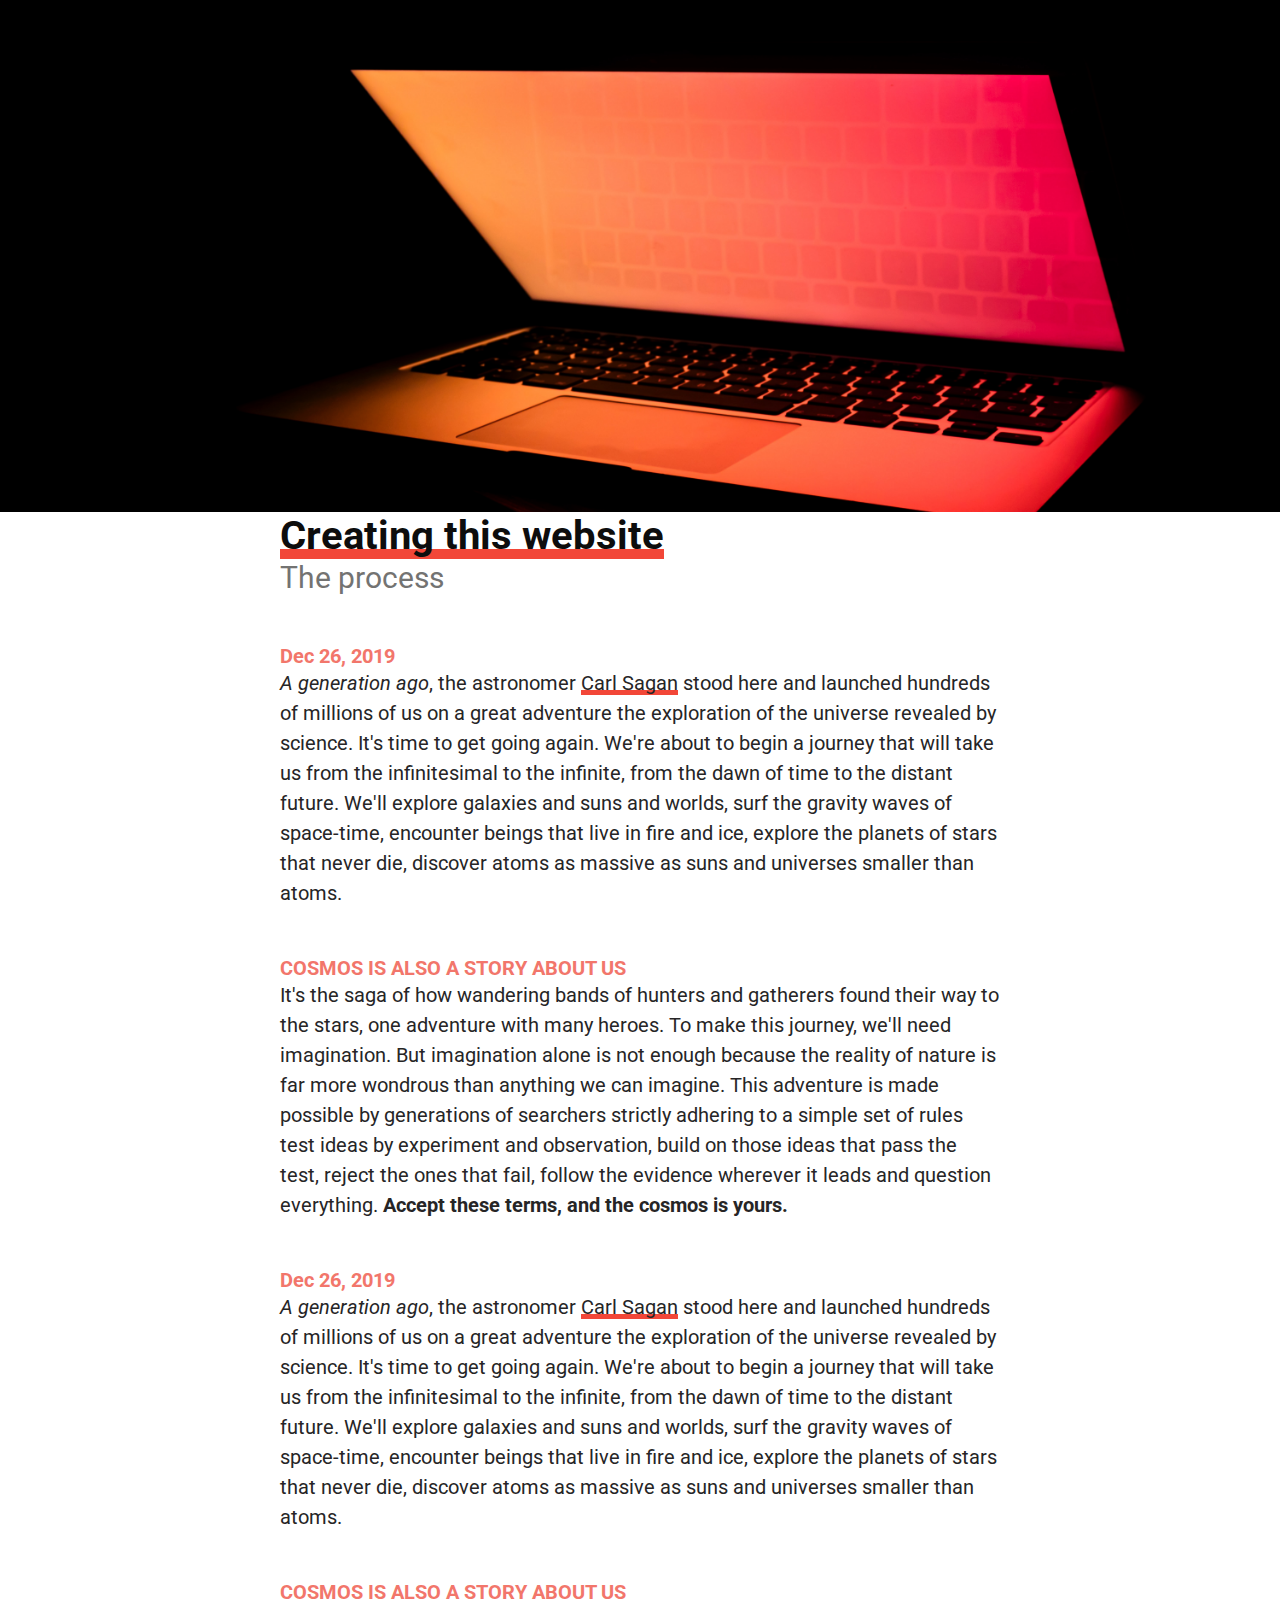
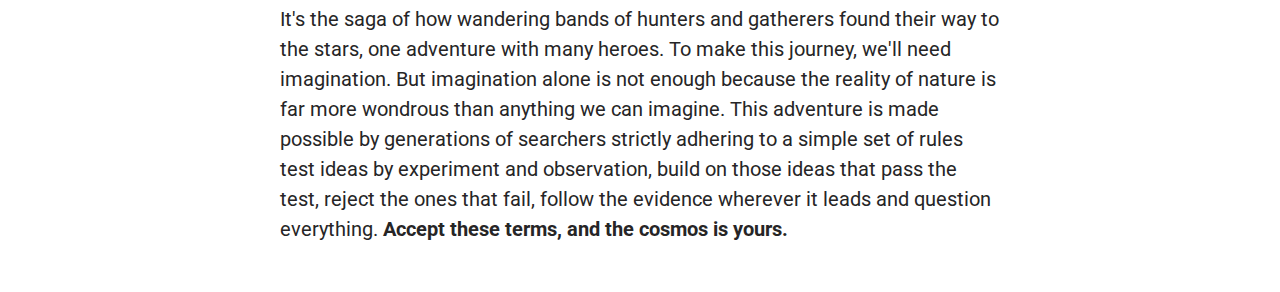
==== posts/FirstPost.html @ 9bf82fbf "Fading banner image added with accompanying JS / basic blog formatting" ====
<!DOCTYPE html>
<html>
	<head>
		<meta charset="UTF-8">
		<title>Post 1</title>
		<meta name="viewport" content="width=device-width, initial-scale=1">
		<link rel="stylesheet" href="https://fonts.googleapis.com/css?family=Roboto:400,400i,500,500i,700,700i,900,900i">
        <link rel="stylesheet" href="../styles/reset.css">
        <!-- <link rel="stylesheet" href="../styles/debug.css"> -->
		<link rel="stylesheet" href="../styles/article.css">
		<link rel="stylesheet" href="../styles/article-figure.css">
		<link rel="stylesheet" href="../styles/article-text.css">
		<link rel="stylesheet" href="../styles/article-share.css">
		<link rel="stylesheet" href="../styles/styles.css">
    <script src="https://ajax.googleapis.com/ajax/libs/jquery/3.4.1/jquery.min.js"></script>
    <script src="../scripts/script.js"></script>
	</head>
    <body>
		<article>
			<figure class="size-4">
				<img class="topbanner" src="../images/laptop_red_glow.jpg">
			</figure>
			<!-- <figcaption><p>The <em>Computer Screen</em>.</p></figcaption> -->

			<h1><a href="#top">Creating this website</a></h1>
			<h2>The process</h2>

			<time datetime="26-12-2019">Dec 26, 2019</time>
			<p>
				<em>A generation ago</em>, the astronomer <a href="https://en.wikipedia.org/wiki/carl_sagan">Carl Sagan</a> stood here and launched hundreds of millions of us on a great adventure the exploration of the universe revealed by science.
				It's time to get going again.
				We're about to begin a journey that will take us from the infinitesimal to the infinite, from the dawn of time to the distant future.
				We'll explore galaxies and suns and worlds, surf the gravity waves of space-time, encounter beings that live in fire and ice, explore the planets of stars that never die, discover atoms as massive as suns and universes smaller than atoms.
			</p>

			<h3>COSMOS IS ALSO A STORY ABOUT US</h3>
			<p>
				It's the saga of how wandering bands of hunters and gatherers found their way to the stars, one adventure with many heroes.
				To make this journey, we'll need imagination.
				But imagination alone is not enough because the reality of nature is far more wondrous than anything we can imagine.
				This adventure is made possible by generations of searchers strictly adhering to a simple set of rules test ideas by experiment and observation, build on those ideas that pass the test, reject the ones that fail, follow the evidence wherever it leads and question everything.
				<strong>Accept these terms, and the cosmos is yours.</strong>
			</p>

			<time datetime="26-12-2019">Dec 26, 2019</time>
			<p>
				<em>A generation ago</em>, the astronomer <a href="https://en.wikipedia.org/wiki/carl_sagan">Carl Sagan</a> stood here and launched hundreds of millions of us on a great adventure the exploration of the universe revealed by science.
				It's time to get going again.
				We're about to begin a journey that will take us from the infinitesimal to the infinite, from the dawn of time to the distant future.
				We'll explore galaxies and suns and worlds, surf the gravity waves of space-time, encounter beings that live in fire and ice, explore the planets of stars that never die, discover atoms as massive as suns and universes smaller than atoms.
			</p>

			<h3>COSMOS IS ALSO A STORY ABOUT US</h3>
			<p>
				It's the saga of how wandering bands of hunters and gatherers found their way to the stars, one adventure with many heroes.
				To make this journey, we'll need imagination.
				But imagination alone is not enough because the reality of nature is far more wondrous than anything we can imagine.
				This adventure is made possible by generations of searchers strictly adhering to a simple set of rules test ideas by experiment and observation, build on those ideas that pass the test, reject the ones that fail, follow the evidence wherever it leads and question everything.
				<strong>Accept these terms, and the cosmos is yours.</strong>
			</p>
		</article>
    </body>
</html>
---- styles/debug.css ----
body * {
	color:                    hsla(210, 100%, 100%, 0.88) !important;
	background:               hsla(210, 100%,  50%, 0.33) !important;
	outline:    0.25rem solid hsla(210, 100%, 100%, 0.50) !important;
}

.debug-center {
	display:         flex;
	justify-content: center;
	align-items:     center;
}
---- styles/article.css ----
article {
	padding-bottom: 0.5in 0;

	display: grid;
	grid-template-columns: 1fr 0.5in [start] 1.25in 5in 1.25in [end] 0.5in 1fr;
}

article * { grid-column: start / end; }

@media (max-width: 8.5in) {
	article { grid-template-columns: 1fr 5% [start] 15% 60% 15% [end] 5% 1fr; }
}
---- styles/article-figure.css ----
.size-1 { grid-column: 4 / 5; }
.size-2 { grid-column: 3 / 6; }
.size-3 { grid-column: 2 / 7; }
.size-4 { grid-column: 1 / 8; }

.size-1 img, .size-2 img, .size-3 img, .size-4 img { width: 100%; }

.topbanner {
  height: 40vw;
  object-fit: cover;
  background:red;}

figcaption {
    margin-top: 0.5rem;
    display: flex;
	justify-content: center;
}
---- styles/article-text.css ----
h2, p { margin-bottom: 2.4rem; }

h1           { font: 700 2.0rem/1.2 "Roboto"; color: #0D0D0D; }
h2           { font: 400 1.5rem/1.2 "Roboto"; color: #737372; }
time         { font: 700 1.0rem/1.2 "Roboto"; color: #F2766B; }
h3           { font: 700 1.0rem/1.2 "Roboto"; color: #F2766B; }
p            { font: 400 1.0rem/1.5 "Roboto"; color: #262526; }
figcaption p { font: 400 1.0rem/1.5 "Roboto"; color: #737372; }

a { box-shadow: inset 0 -0.25em #F24738; }

@media (max-width: 8.5in) { :root { font-size: 18px; } }
@media (max-width: 5.0in) { :root { font-size: 16px; } }
---- styles/styles.css ----

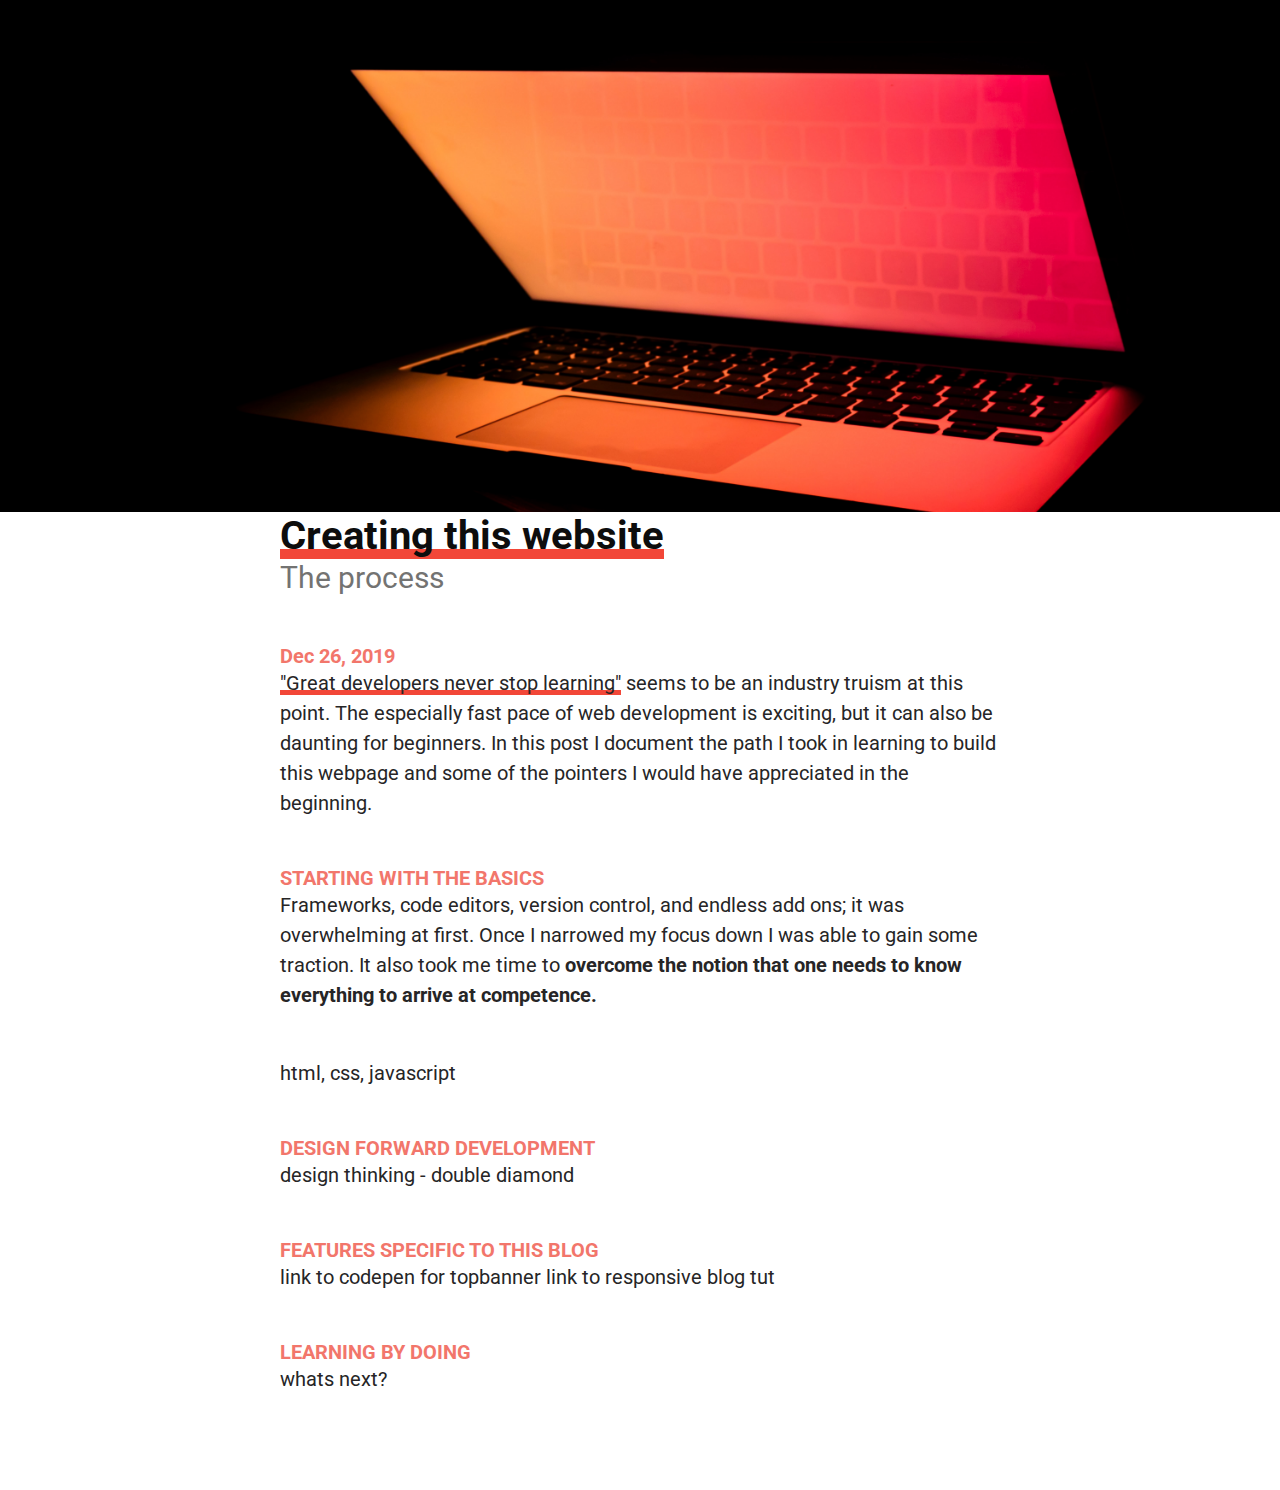
==== commit 2804c2b1: "Added hover effect for <a> tags" ====
--- a/posts/FirstPost.html
+++ b/posts/FirstPost.html
@@ -20,44 +20,41 @@
 			<figure class="size-4">
 				<img class="topbanner" src="../images/laptop_red_glow.jpg">
 			</figure>
-			<!-- <figcaption><p>The <em>Computer Screen</em>.</p></figcaption> -->
 
 			<h1><a href="#top">Creating this website</a></h1>
 			<h2>The process</h2>
 
 			<time datetime="26-12-2019">Dec 26, 2019</time>
 			<p>
-				<em>A generation ago</em>, the astronomer <a href="https://en.wikipedia.org/wiki/carl_sagan">Carl Sagan</a> stood here and launched hundreds of millions of us on a great adventure the exploration of the universe revealed by science.
-				It's time to get going again.
-				We're about to begin a journey that will take us from the infinitesimal to the infinite, from the dawn of time to the distant future.
-				We'll explore galaxies and suns and worlds, surf the gravity waves of space-time, encounter beings that live in fire and ice, explore the planets of stars that never die, discover atoms as massive as suns and universes smaller than atoms.
+				<a href=https://towardsdatascience.com/great-developers-never-stop-learning-77b9ce867eac target="_blank">"Great developers never stop learning"</a>
+				seems to be an industry truism at this point. The especially fast pace of web development is exciting, but it can also be daunting
+				for beginners. In this post I document the path I took in learning to build this webpage and some of the pointers I would have
+				appreciated in the beginning.
 			</p>
 
-			<h3>COSMOS IS ALSO A STORY ABOUT US</h3>
+			<h3>STARTING WITH THE BASICS</h3>
+				<p>Frameworks, code editors, version control, and endless add ons; it was overwhelming at first. Once I
+					narrowed my focus down I was able to gain some traction. It also took me time to <strong>overcome the notion
+					that one needs to know everything to arrive at competence.</strong>
+				</p>
+
+				<p>
+					html, css, javascript
+				</p>
+
+			<h3>DESIGN FORWARD DEVELOPMENT</h3>
 			<p>
-				It's the saga of how wandering bands of hunters and gatherers found their way to the stars, one adventure with many heroes.
-				To make this journey, we'll need imagination.
-				But imagination alone is not enough because the reality of nature is far more wondrous than anything we can imagine.
-				This adventure is made possible by generations of searchers strictly adhering to a simple set of rules test ideas by experiment and observation, build on those ideas that pass the test, reject the ones that fail, follow the evidence wherever it leads and question everything.
-				<strong>Accept these terms, and the cosmos is yours.</strong>
+				design thinking - double diamond
 			</p>
-
-			<time datetime="26-12-2019">Dec 26, 2019</time>
+			<h3>FEATURES SPECIFIC TO THIS BLOG</h3>
 			<p>
-				<em>A generation ago</em>, the astronomer <a href="https://en.wikipedia.org/wiki/carl_sagan">Carl Sagan</a> stood here and launched hundreds of millions of us on a great adventure the exploration of the universe revealed by science.
-				It's time to get going again.
-				We're about to begin a journey that will take us from the infinitesimal to the infinite, from the dawn of time to the distant future.
-				We'll explore galaxies and suns and worlds, surf the gravity waves of space-time, encounter beings that live in fire and ice, explore the planets of stars that never die, discover atoms as massive as suns and universes smaller than atoms.
+				link to codepen for topbanner
+				link to responsive blog tut
 			</p>
-
-			<h3>COSMOS IS ALSO A STORY ABOUT US</h3>
+			<h3>LEARNING BY DOING</h3>
 			<p>
-				It's the saga of how wandering bands of hunters and gatherers found their way to the stars, one adventure with many heroes.
-				To make this journey, we'll need imagination.
-				But imagination alone is not enough because the reality of nature is far more wondrous than anything we can imagine.
-				This adventure is made possible by generations of searchers strictly adhering to a simple set of rules test ideas by experiment and observation, build on those ideas that pass the test, reject the ones that fail, follow the evidence wherever it leads and question everything.
-				<strong>Accept these terms, and the cosmos is yours.</strong>
-			</p>
+				whats next?
+			<p>
 		</article>
     </body>
 </html>
--- a/styles/article-text.css
+++ b/styles/article-text.css
@@ -8,6 +8,10 @@
 figcaption p { font: 400 1.0rem/1.5 "Roboto"; color: #737372; }
 
 a { box-shadow: inset 0 -0.25em #F24738; }
+a:hover {
+  transition: .5s;
+  background: #F24738;
+ }
 
 @media (max-width: 8.5in) { :root { font-size: 18px; } }
 @media (max-width: 5.0in) { :root { font-size: 16px; } }
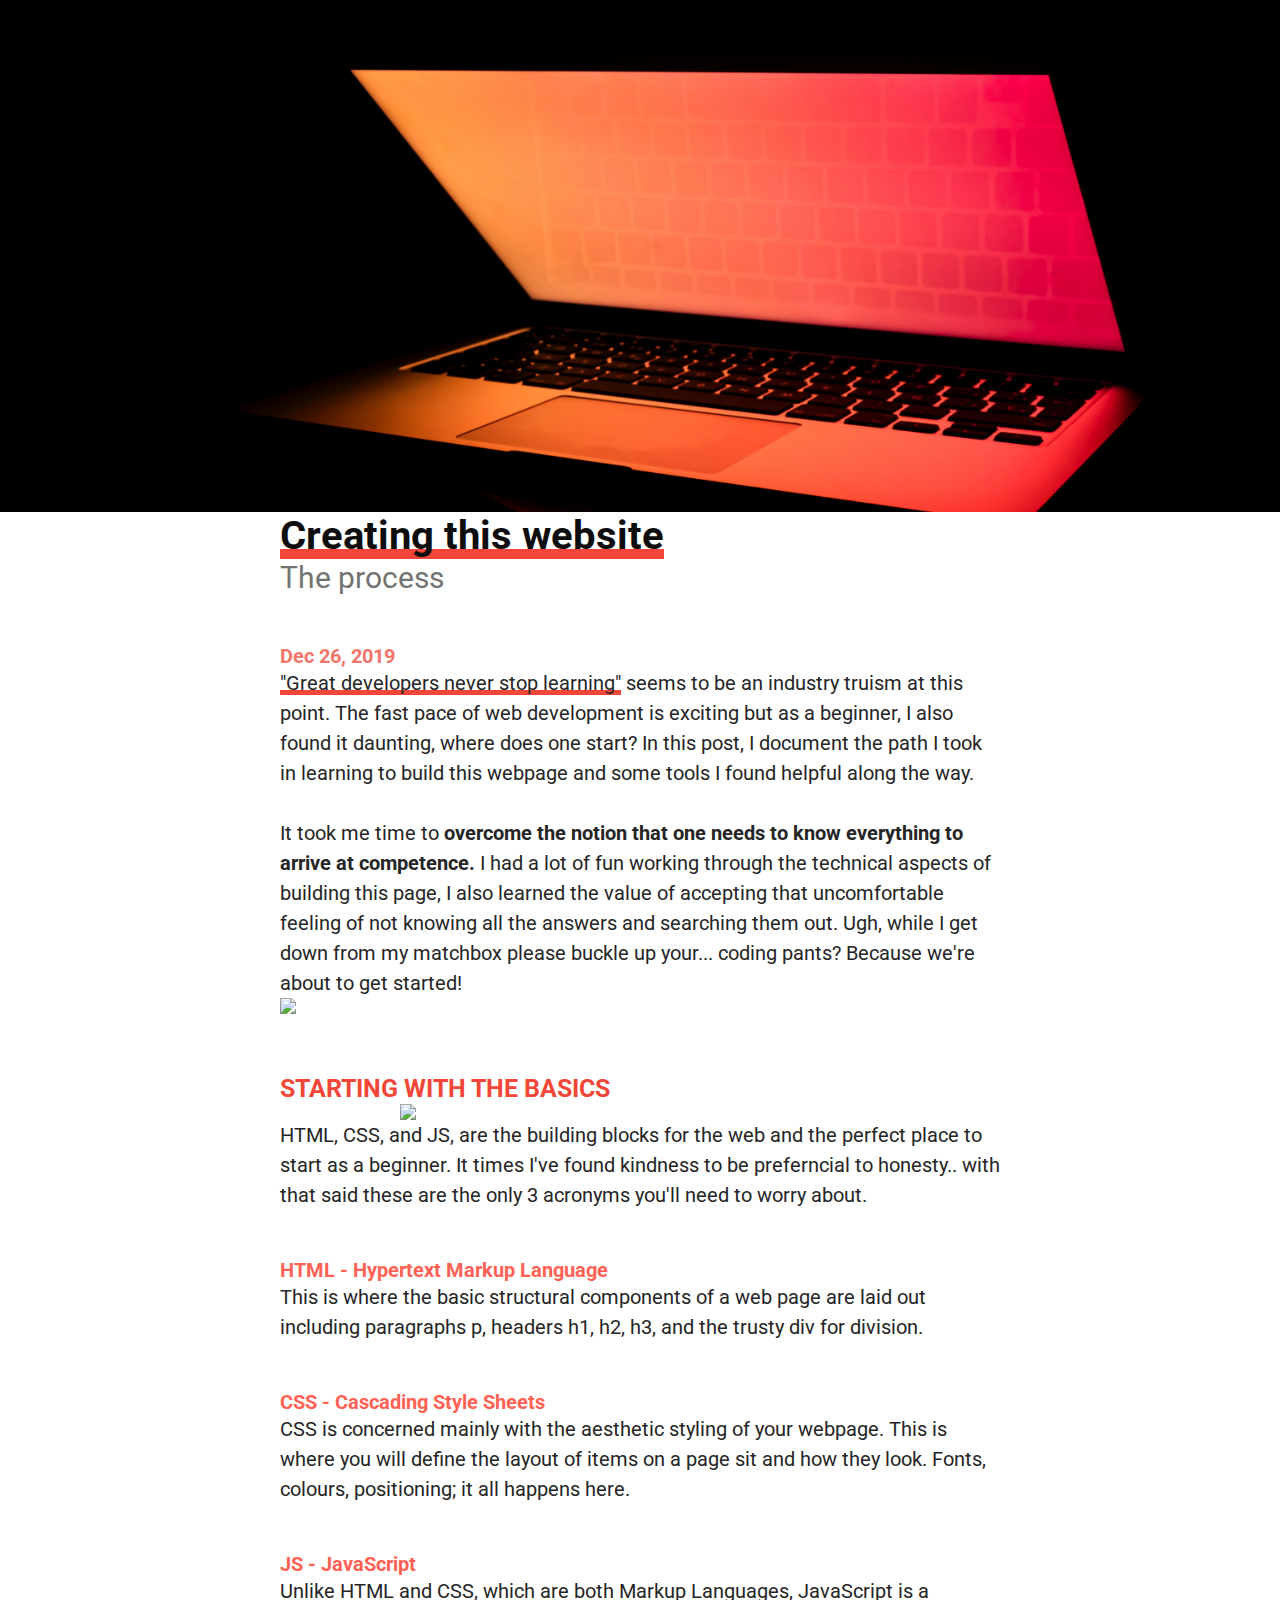
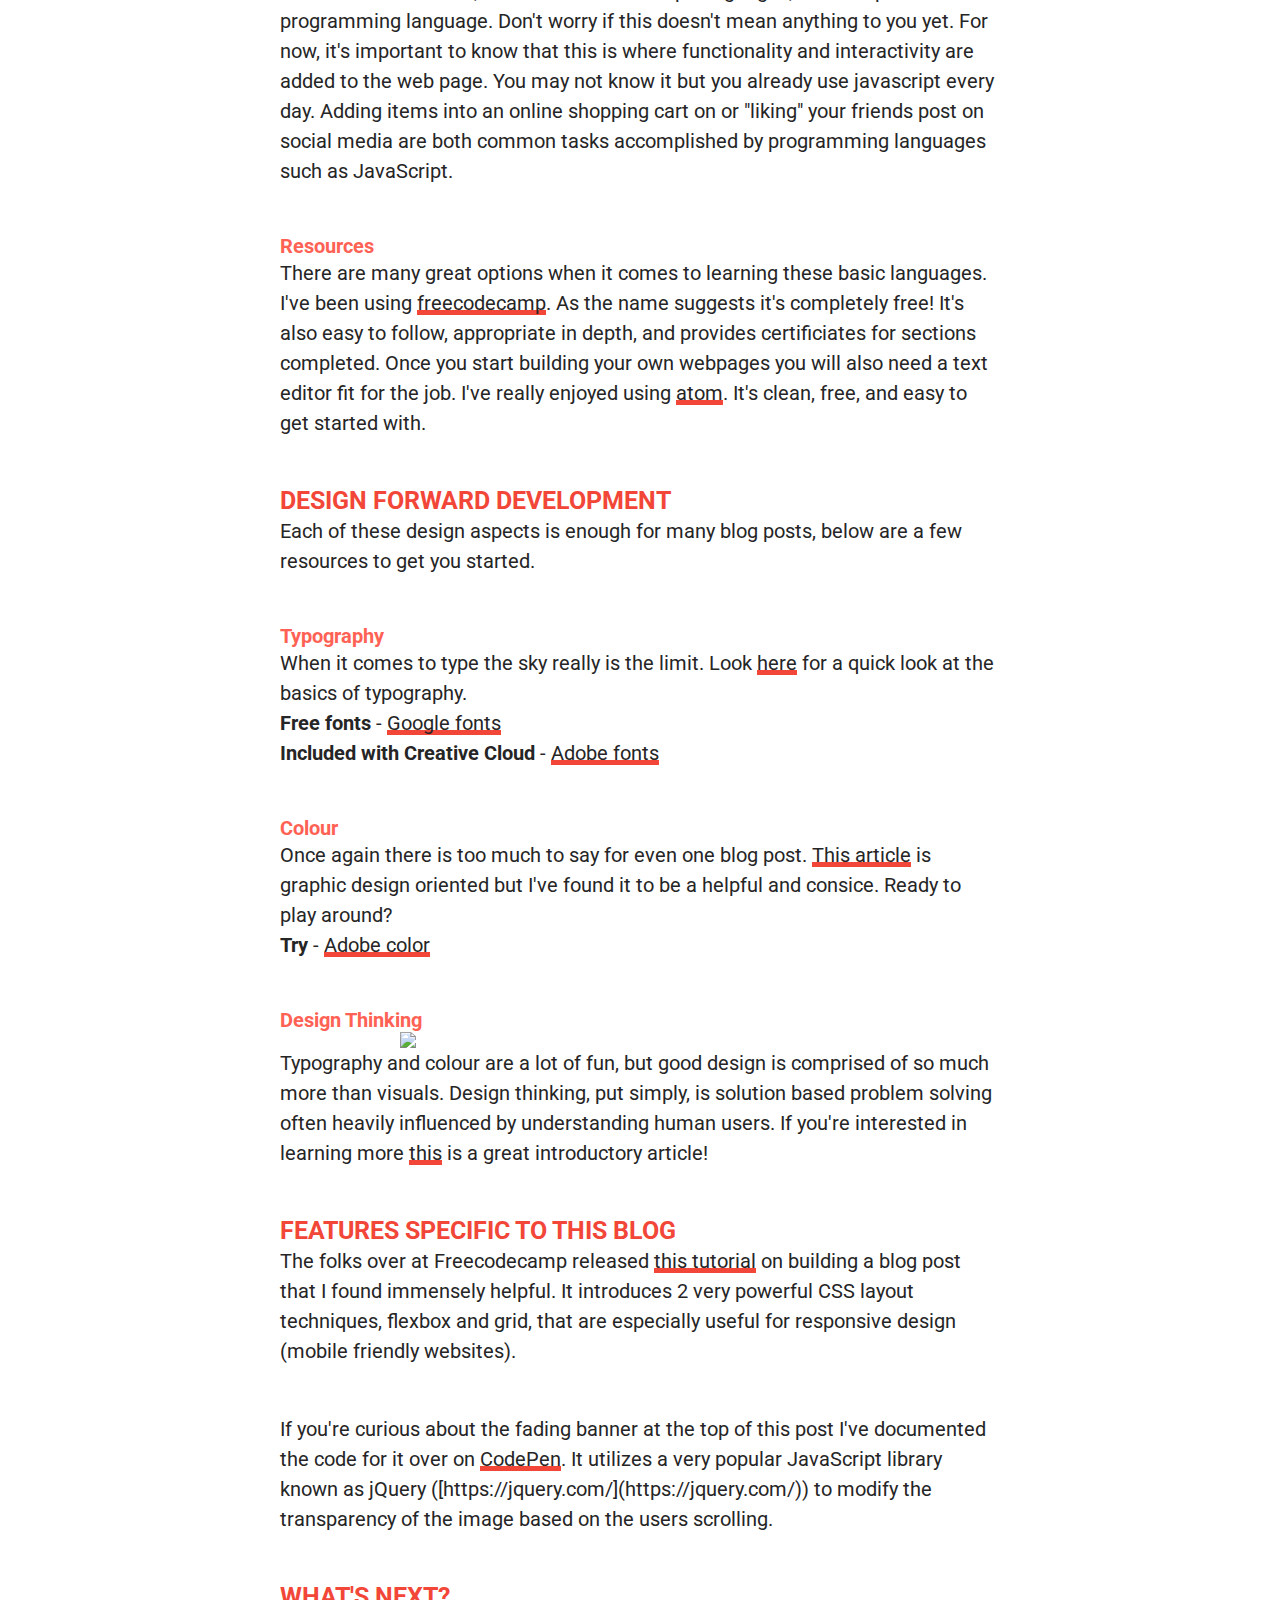
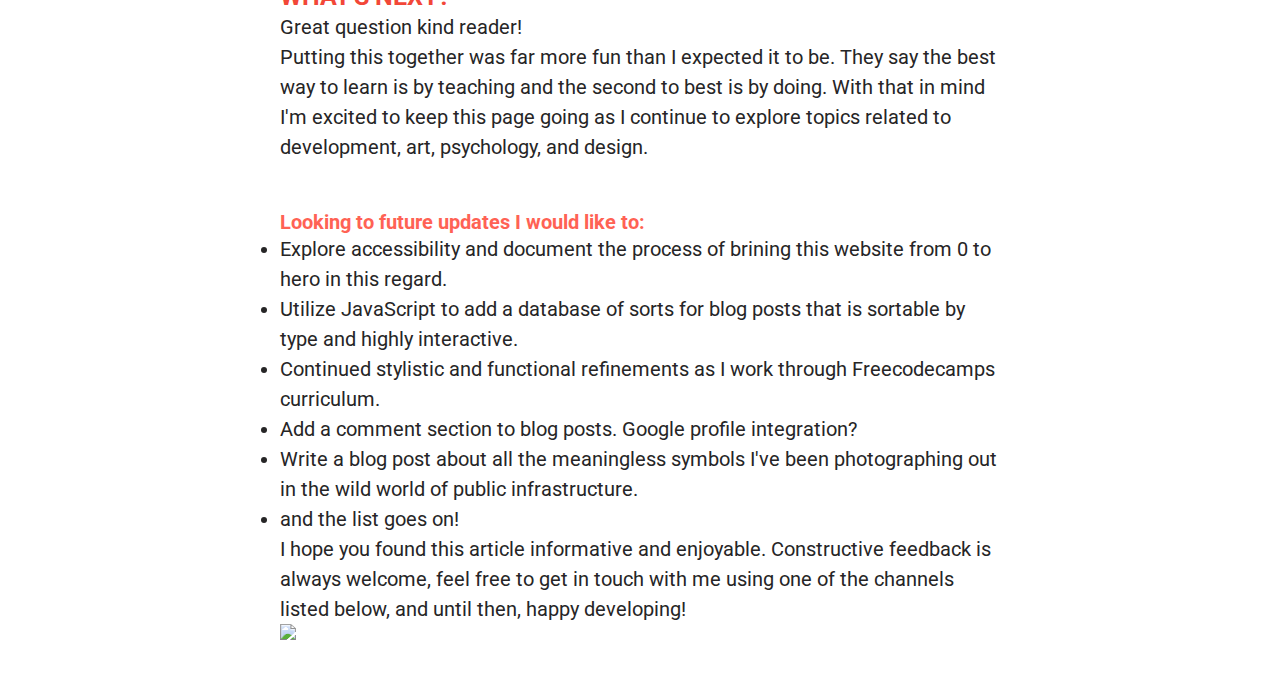
==== commit a730b578: "Addded blog post 1 content" ====
--- a/posts/FirstPost.html
+++ b/posts/FirstPost.html
@@ -25,36 +25,119 @@
 			<h2>The process</h2>
 
 			<time datetime="26-12-2019">Dec 26, 2019</time>
-			<p>
+			<p class="nospace">
 				<a href=https://towardsdatascience.com/great-developers-never-stop-learning-77b9ce867eac target="_blank">"Great developers never stop learning"</a>
-				seems to be an industry truism at this point. The especially fast pace of web development is exciting, but it can also be daunting
-				for beginners. In this post I document the path I took in learning to build this webpage and some of the pointers I would have
-				appreciated in the beginning.
+				seems to be an industry truism at this point. The fast pace of web development is exciting but as a beginner, I also found it daunting, where does one start?
+				In this post, I document the path I took in learning to build this webpage and some tools I found helpful along the way. <br>
+				<br>
+				It took me time to <strong>overcome the notion that one needs to know everything to arrive at competence.</strong>
+				I had a lot of fun working through the technical aspects of building this page, I also learned the value of accepting that uncomfortable
+				feeling of not knowing all the answers and searching them out.
+
+				Ugh, while I get down from my matchbox please buckle up your... coding pants? Because we're about to get started!
 			</p>
 
+			<figure class="size-2 paddingbottom">
+				<img src=https://media0.giphy.com/media/CrtVkc9JqdAYg/source.gif>
+			</figure>
+
 			<h3>STARTING WITH THE BASICS</h3>
-				<p>Frameworks, code editors, version control, and endless add ons; it was overwhelming at first. Once I
-					narrowed my focus down I was able to gain some traction. It also took me time to <strong>overcome the notion
-					that one needs to know everything to arrive at competence.</strong>
+				<figure class="size-1">
+					<img src=https://skywell.software/wp-content/uploads/2019/01/javascript-vs-html-vs-css-1024x683.jpg>
+				</figure>
+
+				<p>HTML, CSS, and JS, are the building blocks for the web and the perfect place to start as a beginner. It times I've found
+				kindness to be preferncial to honesty.. with that said these are the only 3 acronyms you'll need to worry about.  </p>
+
+				<h4>HTML - Hypertext Markup Language</h4>
+
+				<p>This is where the basic structural components of a web page are laid out including paragraphs p, headers h1, h2, h3, and the trusty div for division. </p>
+
+				<h4>CSS - Cascading Style Sheets</h4>
+
+				<p>CSS is concerned mainly with the aesthetic styling of your webpage. This is where you will define the layout of items on a page sit and how they look.
+					 Fonts, colours, positioning; it all happens here.</p>
+
+				<h4>JS - JavaScript </h4>
+
+				<p>Unlike HTML and CSS, which are both Markup Languages, JavaScript is a programming language.
+					Don't worry if this doesn't mean anything to you yet. For now, it's important to know that this is where functionality and interactivity are added to the web page.
+					You may not know it but you already use javascript every day. Adding items into an online shopping cart on or "liking" your friends post on
+					social media are both common tasks accomplished by programming languages such as JavaScript.</p>
+
+				<h4> Resources </h4>
+
+				<p>There are many great options when it comes to learning these basic languages. I've been using <a href=http://freecodecamp.org target="_blank">freecodecamp</a>.
+					As the name suggests it's completely free! It's also easy to follow, appropriate in depth, and provides certificiates for sections completed.
+					Once you start building your own webpages you will also need a text editor fit for the job. I've really enjoyed using <a href=https://atom.io/ target="_blank">atom</a>.
+					It's clean, free, and easy to get started with.</p>
+
+			<h3>DESIGN FORWARD DEVELOPMENT</h3>
+				<p>
+					Each of these design aspects is enough for many blog posts, below are a few resources to get you started.
 				</p>
 
+				<h4> Typography </h4>
 				<p>
-					html, css, javascript
+					When it comes to type the sky really is the limit. Look <a href=https://medium.com/gravitdesigner/typography-elements-everyone-needs-to-understand-5fdea82f470d
+					target="_blank">here</a> for a quick look at the basics of typography. <br>
+					<strong>Free fonts</strong> - <a href=https://fonts.google.com/ target="_blank">Google fonts</a> <br>
+					<strong>Included with Creative Cloud</strong> - <a href=https://fonts.adobe.com/ target="_blank">Adobe fonts</a>
 				</p>
 
-			<h3>DESIGN FORWARD DEVELOPMENT</h3>
-			<p>
-				design thinking - double diamond
-			</p>
+				<h4> Colour </h4>
+				<p>
+					Once again there is too much to say for even one blog post.
+					<a href=https://medium.com/gravitdesigner/an-easy-approach-to-color-theory-and-graphic-design-8b9287c95e42 target="_blank">
+					This article</a>
+					is graphic design oriented but I've found it to be a helpful and consice.
+					Ready to play around? <br>
+					<strong>Try</strong> - <a href=https://color.adobe.com/create target="_blank">Adobe color</a>
+				</p>
+
+				<h4> Design Thinking </h4>
+
+				<figure class="size-1">
+					<img src=https://www.hallaminternet.com/wp-content/uploads/2019/01/double-diamond.png>
+				</figure>
+
+					<p>Typography and colour are a lot of fun, but good design is comprised of so much more than visuals. Design thinking,
+					put simply, is solution based problem solving often heavily influenced by understanding human users.
+					If you're interested in learning more <a href=https://www.interaction-design.org/literature/article/what-is-design-thinking-and-why-is-it-so-popular target="_blank"> this</a>
+					is a great introductory article! </p>
+
 			<h3>FEATURES SPECIFIC TO THIS BLOG</h3>
 			<p>
-				link to codepen for topbanner
-				link to responsive blog tut
+				The folks over at Freecodecamp released <a href=https://www.freecodecamp.org/news/how-to-design-and-develop-a-beautiful-blog-from-scratch-a0cd1af46845/ target="_blank"> this tutorial</a>
+				on building a blog post that I found immensely helpful. It introduces 2 very powerful CSS layout techniques, flexbox and grid, that are especially useful for responsive design (mobile friendly websites).
 			</p>
-			<h3>LEARNING BY DOING</h3>
 			<p>
-				whats next?
+				If you're curious about the fading banner at the top of this post I've documented the code for it over on <a href=https://codepen.io/Joshuared/pen/VwYrNor target="_blank"> CodePen</a>.
+				It utilizes a very popular JavaScript library known as jQuery ([https://jquery.com/](https://jquery.com/)) to modify the transparency of the image based on the users scrolling.
+			</p>
+			<h3>WHAT'S NEXT?</h3>
 			<p>
+				Great question kind reader! <br>
+				Putting this together was far more fun than I expected it to be.
+				They say the best way to learn is by teaching and the second to best is by doing.
+				With that in mind I'm excited to keep this page going as I continue to explore topics related to development, art, psychology, and design.
+			</p>
+			<h4> Looking to future updates I would like to: </h4>
+			<ul>
+				<li>Explore accessibility and document the process of brining this website from 0 to hero in this regard.</li>
+				<li>Utilize JavaScript to add a database of sorts for blog posts that is sortable by type and highly interactive.</li>
+				<li>Continued stylistic and functional refinements as I work through Freecodecamps curriculum.</li>
+				<li>Add a comment section to blog posts. Google profile integration?</li>
+				<li>Write a blog post about all the meaningless symbols I've been photographing out in the wild world of public infrastructure.</li>
+				<li>and the list goes on!</li>
+			</ul>
+			<p class="nospace">
+				I hope you found this article informative and enjoyable. Constructive feedback is always welcome, feel free to get in touch
+				with me using one of the channels listed below, and until then, happy developing!
+			</p>
+			<figure class="size-2 paddingbottom">
+				<img src=https://media2.giphy.com/media/WHLkrmepTUxa0/giphy.gif>
+			</figure>
 		</article>
     </body>
 </html>
--- a/styles/article-figure.css
+++ b/styles/article-figure.css
@@ -15,3 +15,12 @@
     display: flex;
 	justify-content: center;
 }
+
+.nospace {
+  margin: 0;
+  padding: 0;
+}
+
+.paddingbottom {
+  padding-bottom: 3rem;
+}
--- a/styles/article-text.css
+++ b/styles/article-text.css
@@ -3,9 +3,11 @@
 h1           { font: 700 2.0rem/1.2 "Roboto"; color: #0D0D0D; }
 h2           { font: 400 1.5rem/1.2 "Roboto"; color: #737372; }
 time         { font: 700 1.0rem/1.2 "Roboto"; color: #F2766B; }
-h3           { font: 700 1.0rem/1.2 "Roboto"; color: #F2766B; }
+h3           { font: 700 1.25rem/1.2 "Roboto"; color: #F24738;}
+h4           { font: 700 1.0rem/1.2 "Roboto"; color: #FF6254; }
 p            { font: 400 1.0rem/1.5 "Roboto"; color: #262526; }
 figcaption p { font: 400 1.0rem/1.5 "Roboto"; color: #737372; }
+ul           { font: 400 1.0rem/1.5 "Roboto"; color: #262526; }
 
 a { box-shadow: inset 0 -0.25em #F24738; }
 a:hover {
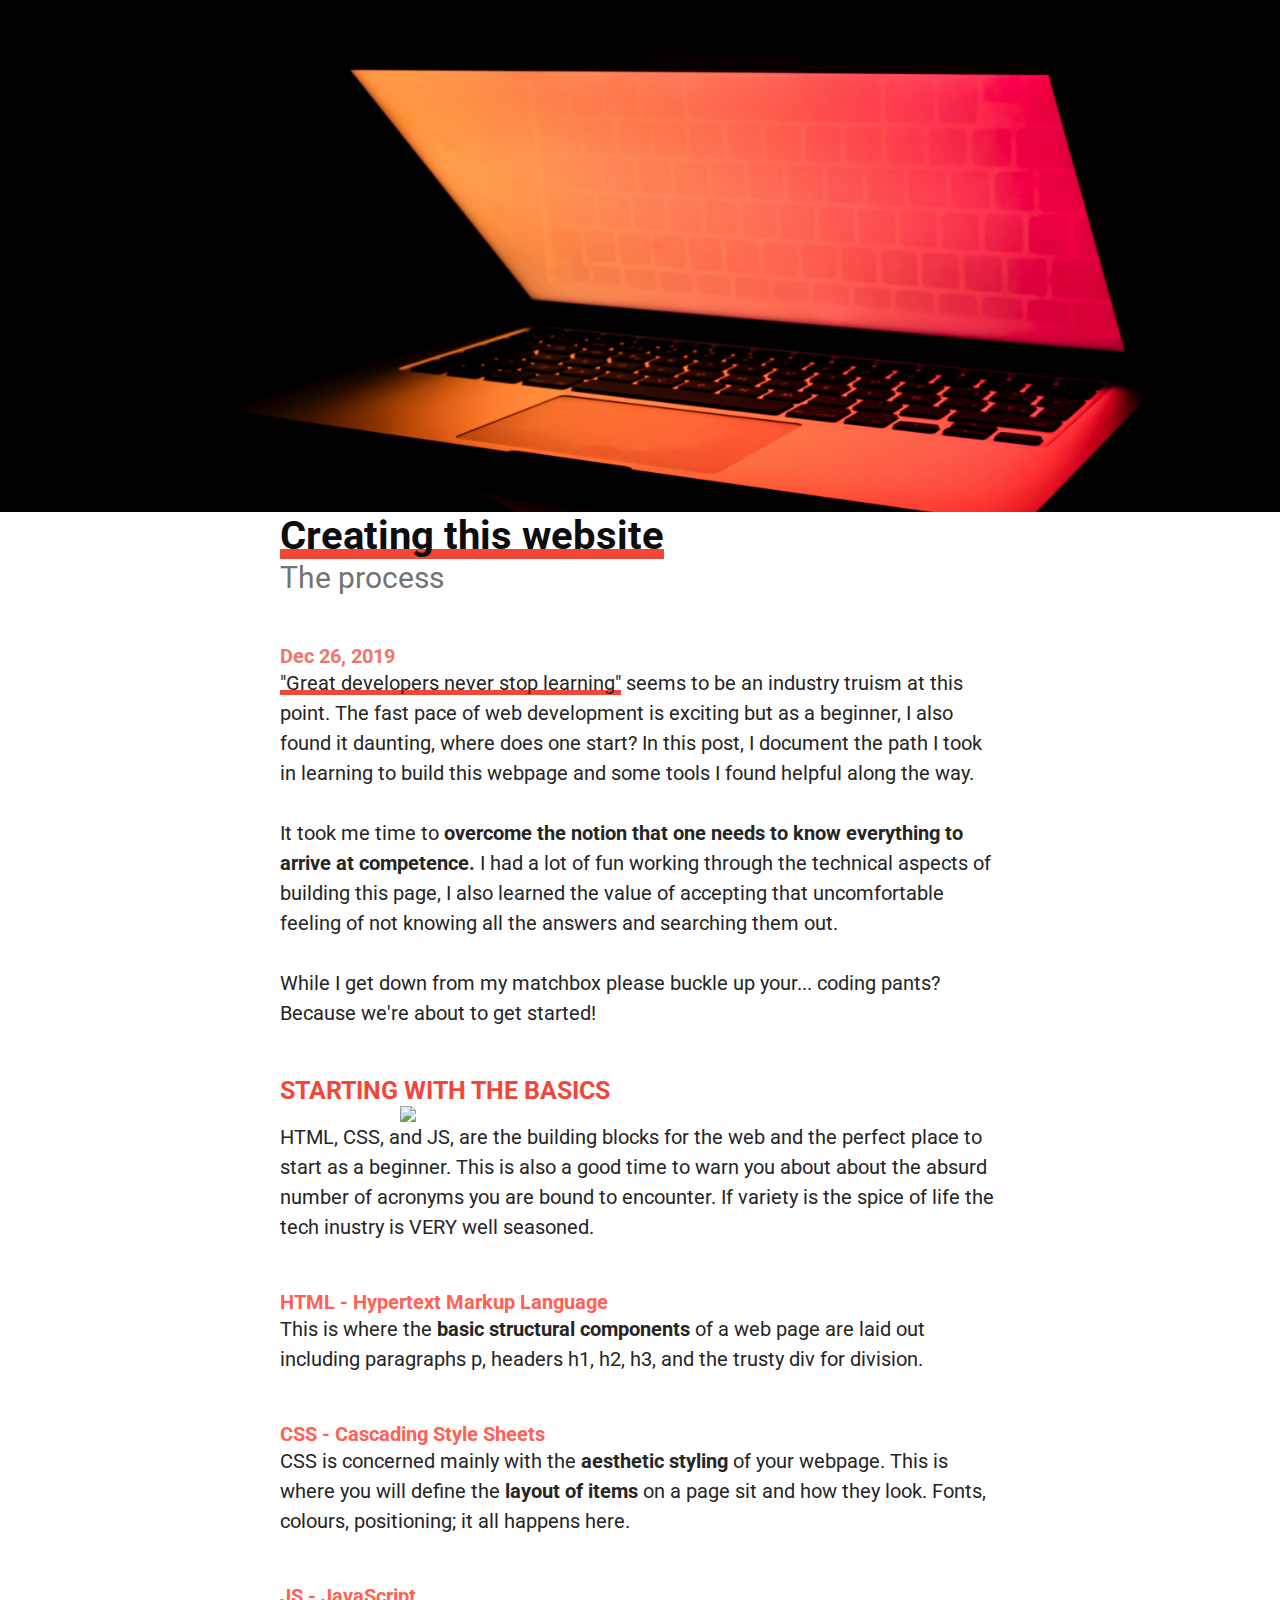
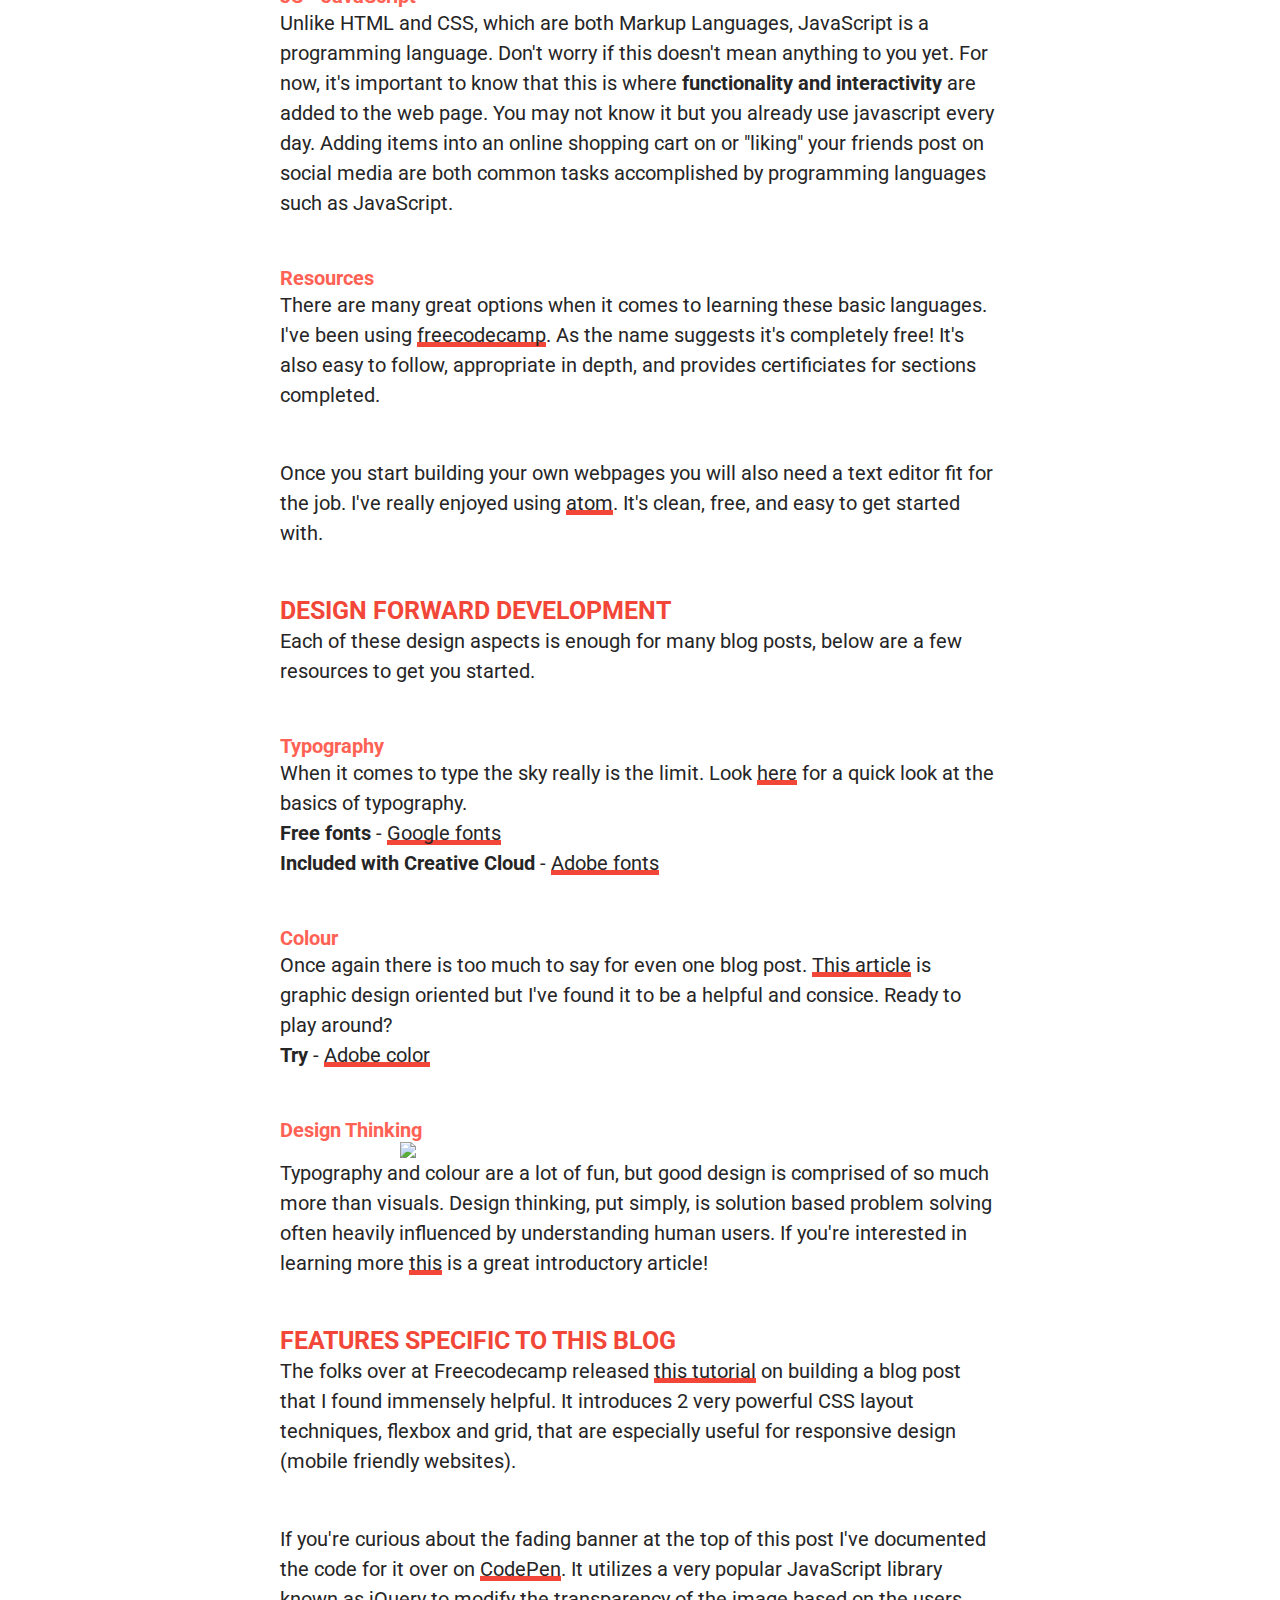
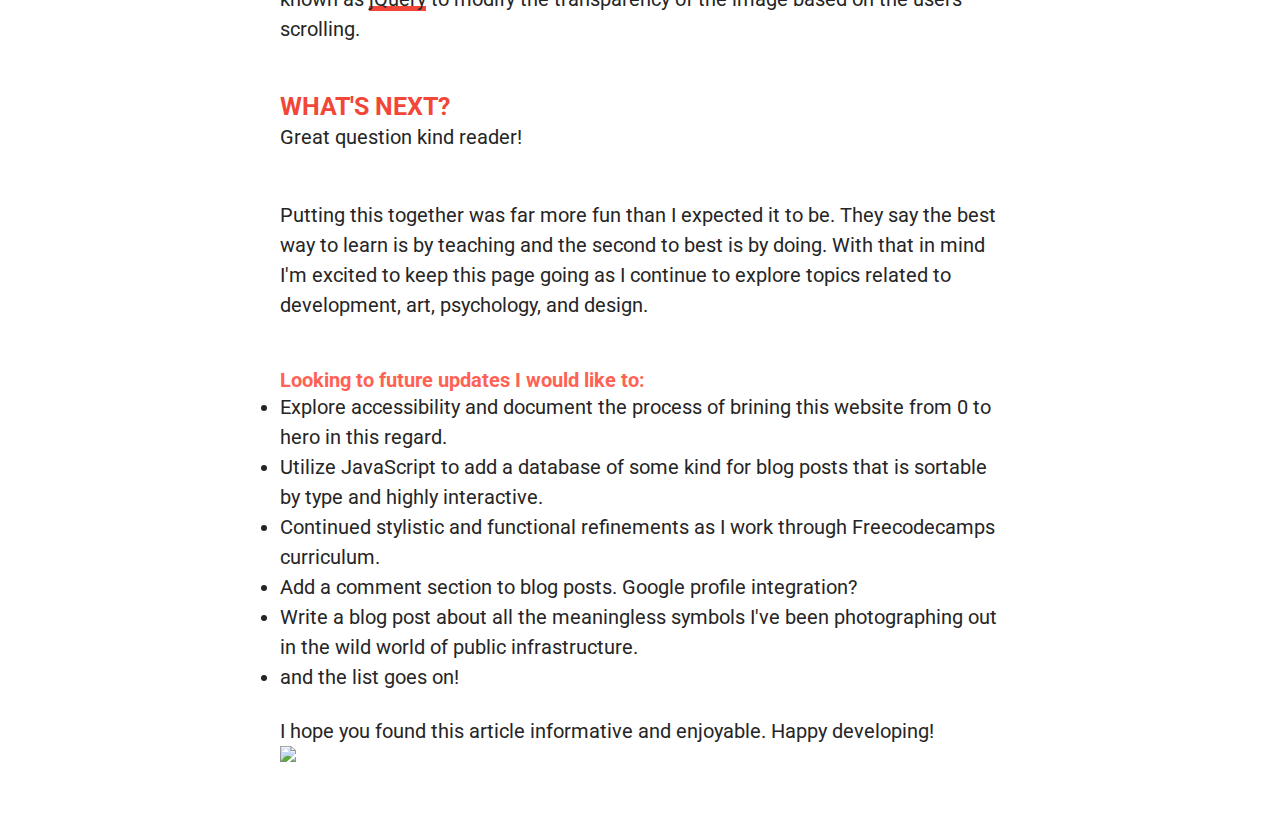
==== commit 28cea5d4: "Home page version 1" ====
--- a/posts/FirstPost.html
+++ b/posts/FirstPost.html
@@ -8,9 +8,8 @@
         <link rel="stylesheet" href="../styles/reset.css">
         <!-- <link rel="stylesheet" href="../styles/debug.css"> -->
 		<link rel="stylesheet" href="../styles/article.css">
-		<link rel="stylesheet" href="../styles/article-figure.css">
-		<link rel="stylesheet" href="../styles/article-text.css">
-		<link rel="stylesheet" href="../styles/article-share.css">
+		<link rel="stylesheet" href="../styles/figure.css">
+		<link rel="stylesheet" href="../styles/text.css">
 		<link rel="stylesheet" href="../styles/styles.css">
     <script src="https://ajax.googleapis.com/ajax/libs/jquery/3.4.1/jquery.min.js"></script>
     <script src="../scripts/script.js"></script>
@@ -25,50 +24,52 @@
 			<h2>The process</h2>
 
 			<time datetime="26-12-2019">Dec 26, 2019</time>
-			<p class="nospace">
+			<p>
 				<a href=https://towardsdatascience.com/great-developers-never-stop-learning-77b9ce867eac target="_blank">"Great developers never stop learning"</a>
 				seems to be an industry truism at this point. The fast pace of web development is exciting but as a beginner, I also found it daunting, where does one start?
 				In this post, I document the path I took in learning to build this webpage and some tools I found helpful along the way. <br>
 				<br>
 				It took me time to <strong>overcome the notion that one needs to know everything to arrive at competence.</strong>
 				I had a lot of fun working through the technical aspects of building this page, I also learned the value of accepting that uncomfortable
-				feeling of not knowing all the answers and searching them out.
-
-				Ugh, while I get down from my matchbox please buckle up your... coding pants? Because we're about to get started!
+				feeling of not knowing all the answers and searching them out. <br>
+				<br>
+				While I get down from my matchbox please buckle up your... coding pants? Because we're about to get started!
 			</p>
 
-			<figure class="size-2 paddingbottom">
+			<!-- <figure class="size-2 paddingbottom">
 				<img src=https://media0.giphy.com/media/CrtVkc9JqdAYg/source.gif>
-			</figure>
+			</figure> -->
 
 			<h3>STARTING WITH THE BASICS</h3>
 				<figure class="size-1">
 					<img src=https://skywell.software/wp-content/uploads/2019/01/javascript-vs-html-vs-css-1024x683.jpg>
 				</figure>
 
-				<p>HTML, CSS, and JS, are the building blocks for the web and the perfect place to start as a beginner. It times I've found
-				kindness to be preferncial to honesty.. with that said these are the only 3 acronyms you'll need to worry about.  </p>
+				<p>HTML, CSS, and JS, are the building blocks for the web and the perfect place to start as a beginner. This is also a good
+					time to warn you about about the absurd number of acronyms you are bound to encounter. If variety is the spice of life the
+				 	tech inustry is VERY well seasoned.</p>
 
 				<h4>HTML - Hypertext Markup Language</h4>
 
-				<p>This is where the basic structural components of a web page are laid out including paragraphs p, headers h1, h2, h3, and the trusty div for division. </p>
+				<p>This is where the <strong>basic structural components</strong> of a web page are laid out including paragraphs p, headers h1, h2, h3, and the trusty div for division. </p>
 
 				<h4>CSS - Cascading Style Sheets</h4>
 
-				<p>CSS is concerned mainly with the aesthetic styling of your webpage. This is where you will define the layout of items on a page sit and how they look.
+				<p>CSS is concerned mainly with the <strong>aesthetic styling</strong> of your webpage. This is where you will define the <strong>layout of items</strong> on a page sit and how they look.
 					 Fonts, colours, positioning; it all happens here.</p>
 
 				<h4>JS - JavaScript </h4>
 
 				<p>Unlike HTML and CSS, which are both Markup Languages, JavaScript is a programming language.
-					Don't worry if this doesn't mean anything to you yet. For now, it's important to know that this is where functionality and interactivity are added to the web page.
+					Don't worry if this doesn't mean anything to you yet. For now, it's important to know that this is where <strong>functionality and interactivity</strong> are added to the web page.
 					You may not know it but you already use javascript every day. Adding items into an online shopping cart on or "liking" your friends post on
 					social media are both common tasks accomplished by programming languages such as JavaScript.</p>
 
 				<h4> Resources </h4>
 
 				<p>There are many great options when it comes to learning these basic languages. I've been using <a href=http://freecodecamp.org target="_blank">freecodecamp</a>.
-					As the name suggests it's completely free! It's also easy to follow, appropriate in depth, and provides certificiates for sections completed.
+					As the name suggests it's completely free! It's also easy to follow, appropriate in depth, and provides certificiates for sections completed. </p>
+					<p>
 					Once you start building your own webpages you will also need a text editor fit for the job. I've really enjoyed using <a href=https://atom.io/ target="_blank">atom</a>.
 					It's clean, free, and easy to get started with.</p>
 
@@ -113,11 +114,13 @@
 			</p>
 			<p>
 				If you're curious about the fading banner at the top of this post I've documented the code for it over on <a href=https://codepen.io/Joshuared/pen/VwYrNor target="_blank"> CodePen</a>.
-				It utilizes a very popular JavaScript library known as jQuery ([https://jquery.com/](https://jquery.com/)) to modify the transparency of the image based on the users scrolling.
+				It utilizes a very popular JavaScript library known as <a href=https://jquery.com/ target="_blank">jQuery</a> to modify the transparency of the image based on the users scrolling.
 			</p>
 			<h3>WHAT'S NEXT?</h3>
 			<p>
-				Great question kind reader! <br>
+				Great question kind reader!
+			</p>
+			<p>
 				Putting this together was far more fun than I expected it to be.
 				They say the best way to learn is by teaching and the second to best is by doing.
 				With that in mind I'm excited to keep this page going as I continue to explore topics related to development, art, psychology, and design.
@@ -125,15 +128,16 @@
 			<h4> Looking to future updates I would like to: </h4>
 			<ul>
 				<li>Explore accessibility and document the process of brining this website from 0 to hero in this regard.</li>
-				<li>Utilize JavaScript to add a database of sorts for blog posts that is sortable by type and highly interactive.</li>
+				<li>Utilize JavaScript to add a database of some kind for blog posts that is sortable by type and highly interactive.</li>
 				<li>Continued stylistic and functional refinements as I work through Freecodecamps curriculum.</li>
 				<li>Add a comment section to blog posts. Google profile integration?</li>
 				<li>Write a blog post about all the meaningless symbols I've been photographing out in the wild world of public infrastructure.</li>
 				<li>and the list goes on!</li>
 			</ul>
+			<div>
+			<br></div>
 			<p class="nospace">
-				I hope you found this article informative and enjoyable. Constructive feedback is always welcome, feel free to get in touch
-				with me using one of the channels listed below, and until then, happy developing!
+				I hope you found this article informative and enjoyable. Happy developing!
 			</p>
 			<figure class="size-2 paddingbottom">
 				<img src=https://media2.giphy.com/media/WHLkrmepTUxa0/giphy.gif>
--- a/styles/figure.css
+++ b/styles/figure.css
@@ -0,0 +1,26 @@
+.size-1 { grid-column: 4 / 5; }
+.size-2 { grid-column: 3 / 6; }
+.size-3 { grid-column: 2 / 7; }
+.size-4 { grid-column: 1 / 8; }
+
+.size-1 img, .size-2 img, .size-3 img, .size-4 img { width: 100%; }
+
+.topbanner {
+  height: 40vw;
+  object-fit: cover;
+  background:red;}
+
+figcaption {
+    margin-top: 0.5rem;
+    display: flex;
+	justify-content: center;
+}
+
+.nospace {
+  margin: 0;
+  padding: : 0;
+}
+
+.paddingbottom {
+  padding-bottom: 3rem;
+}
--- a/styles/text.css
+++ b/styles/text.css
@@ -0,0 +1,19 @@
+h2, p { margin-bottom: 2.4rem; }
+
+h1           { font: 700 2.0rem/1.2 "Roboto"; color: #0D0D0D; }
+h2           { font: 400 1.5rem/1.2 "Roboto"; color: #737372; }
+time         { font: 700 1.0rem/1.2 "Roboto"; color: #F2766B; }
+h3           { font: 700 1.25rem/1.2 "Roboto"; color: #F24738;}
+h4           { font: 700 1.0rem/1.2 "Roboto"; color: #FF6254; }
+p            { font: 400 1.0rem/1.5 "Roboto"; color: #262526; }
+figcaption p { font: 400 1.0rem/1.5 "Roboto"; color: #737372; }
+ul           { font: 400 1.0rem/1.5 "Roboto"; color: #262526; }
+
+a { box-shadow: inset 0 -0.25em #F24738; }
+a:hover {
+  transition: .5s;
+  background: #F24738;
+ }
+
+@media (max-width: 8.5in) { :root { font-size: 18px; } }
+@media (max-width: 5.0in) { :root { font-size: 16px; } }
--- a/styles/styles.css
+++ b/styles/styles.css
@@ -1 +1,92 @@
+.body {
+  margin:0;
+  padding:0;
+  width: 100%;
+  height: 100%;
+  font-family: sans-serif;
+  background: #262626;
+}
 
+.landing {
+  background-color: #FAF4DE;
+  position:relative;
+  height: 50vw;
+  width: 100vw;
+}
+
+.brand-items {
+  display: flex;
+  justify-content: center;
+  align-items: center;
+  position: absolute;
+}
+.name {
+  font-family: interstate, sans-serif;
+  font-weight: 300;
+  font-style: normal;
+  font-size: 8vw;
+  line-height: 6vw;
+  padding-top: 10vw;
+  position: absolute;
+  top: 5vw;
+  left: 35vw;
+}
+
+.skills {
+  font-family: interstate, sans-serif;
+  width:500px;
+  font-weight: 250;
+  font-style: normal;
+  font-size: 1.7vw;
+  position: absolute;
+  top:27.5vw;
+  left:35.5vw;
+}
+
+.portfolio{
+  margin: 200px auto 100px;
+  display: grid;
+  grid-template-columns: repeat(auto-fit, minmax(350px, 1fr));
+  grid-gap: 20px;
+}
+
+.portfolio .card {
+  position: relative;
+  width: auto;
+  margin: 0 auto;
+  background: #FAF4DE;
+  padding: 20px;
+  box-sizing: border-box;
+  text-align: center;
+  box-shadow: 0 10px 40px rgba(0,0,0,.2);
+  overflow:hidden;
+}
+
+.portfolio .card .layer{
+  position: absolute;
+  top: calc(100% - 2px);
+  left: 0;
+  width: 100%;
+  height: 100%;
+  background: linear-gradient(#F24738, #FAF4DE);
+  z-index: 1;
+  transition: 0.5s;
+}
+
+.portfolio .card:hover .layer{
+  top: 0;
+}
+
+.portfolio .card .projectDetails{
+  position: relative;
+  z-index: 2;
+}
+
+.image {
+  width: 100px;
+  height: 100px;
+  margin: 0 auto;
+  border-radius: 50%;
+  overflow: hidden;
+  border: 4px solid #fff;
+}
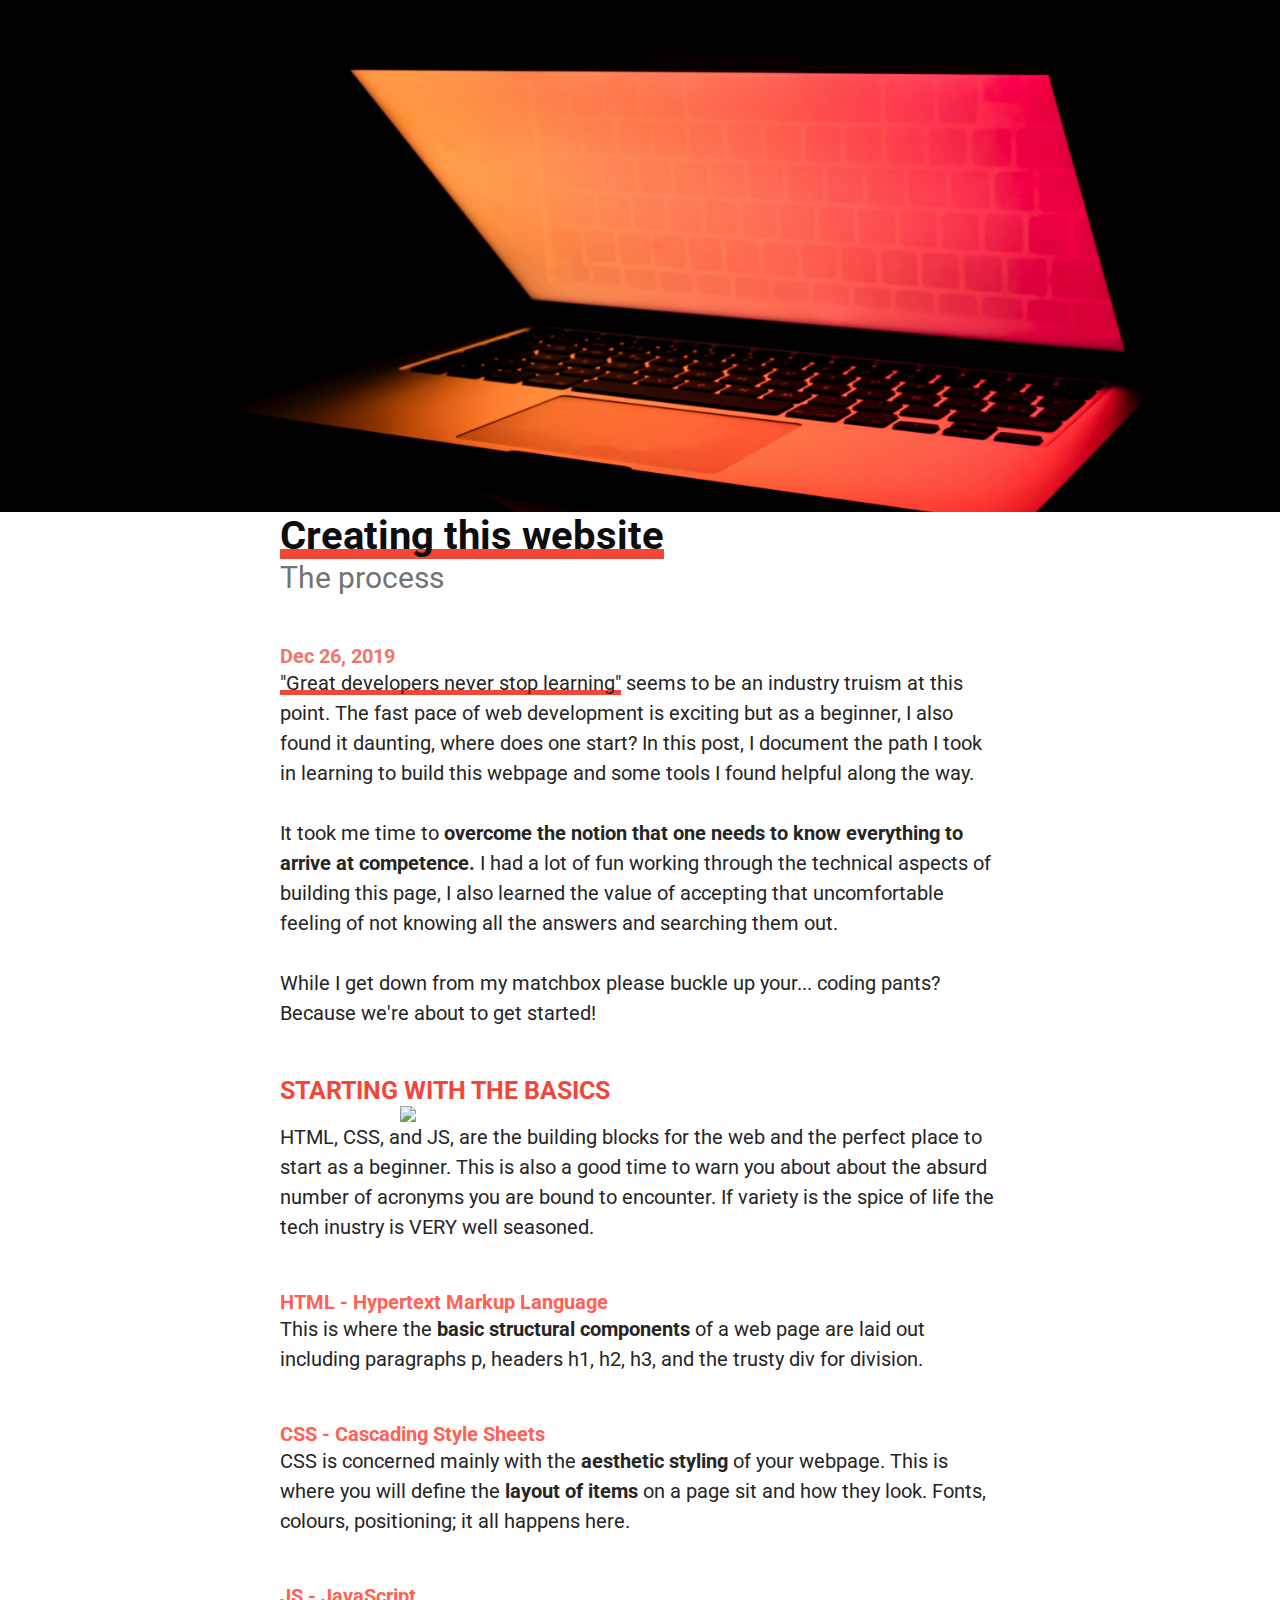
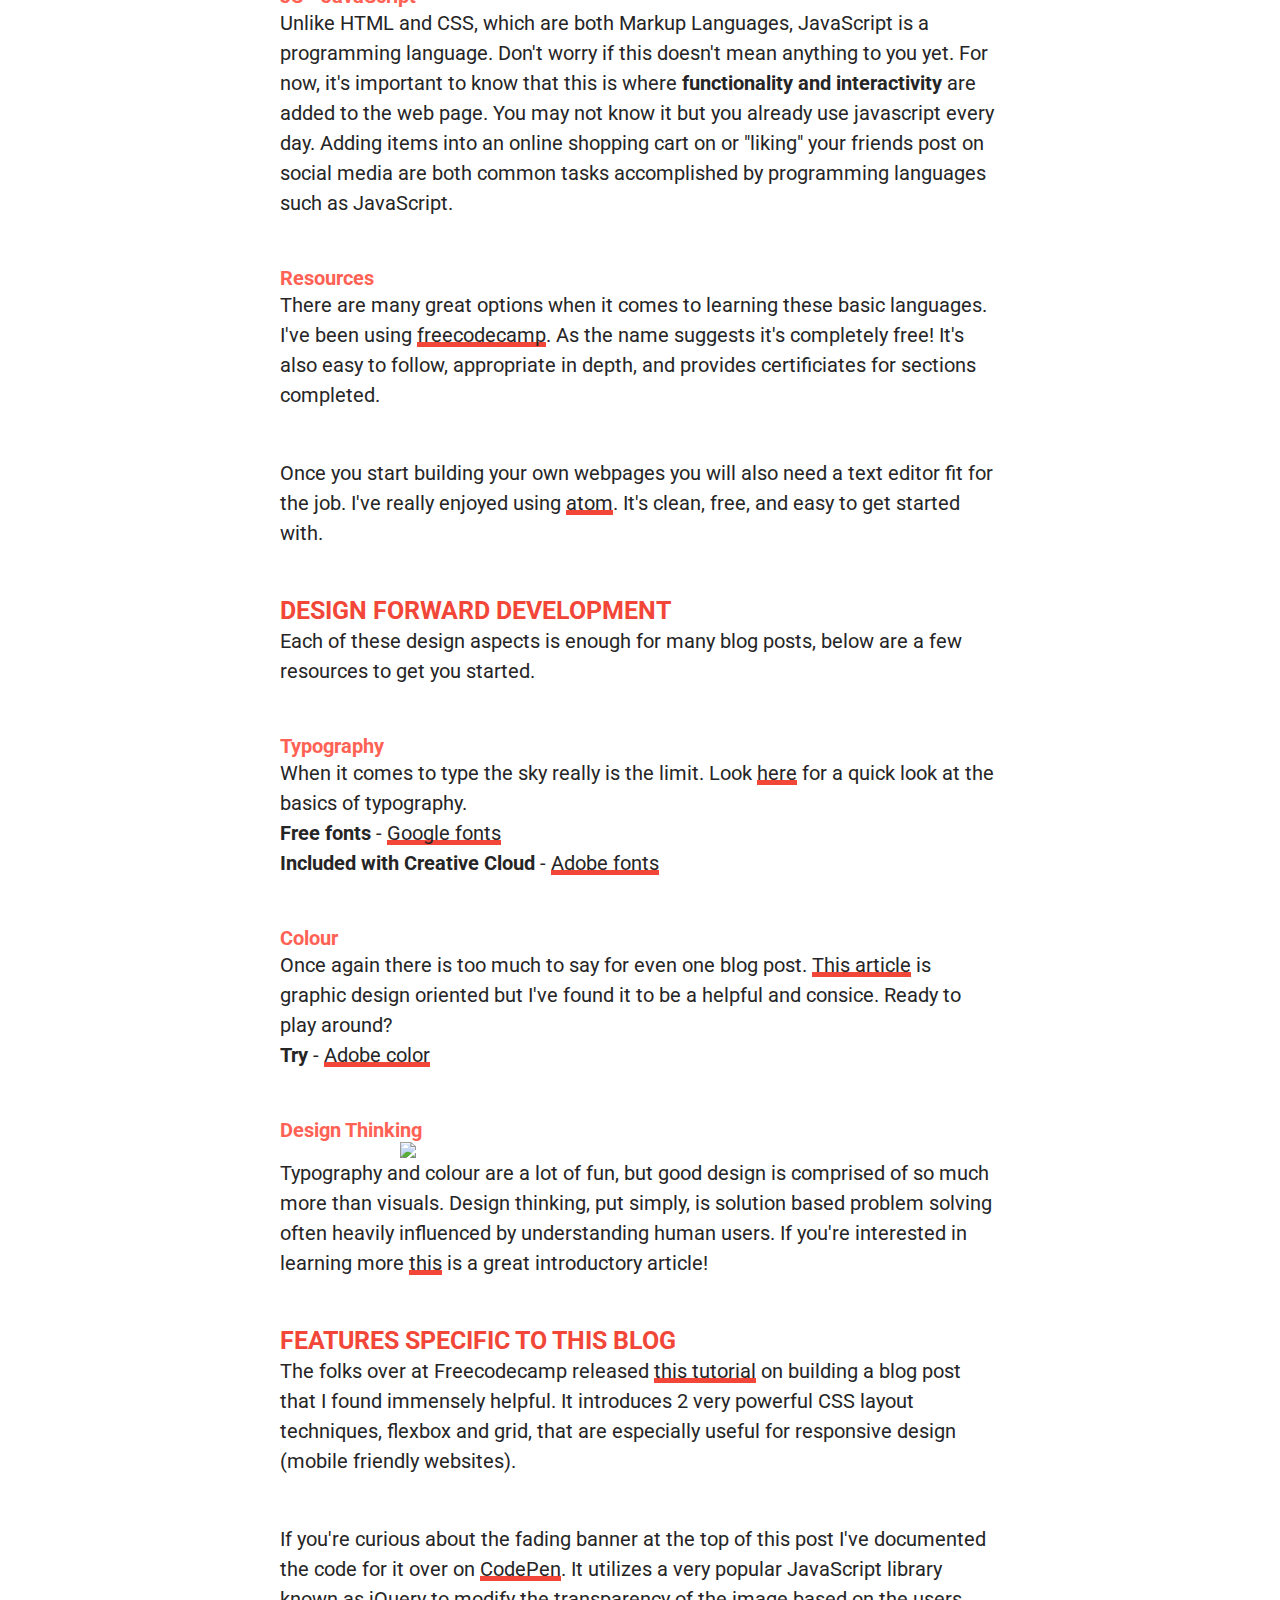
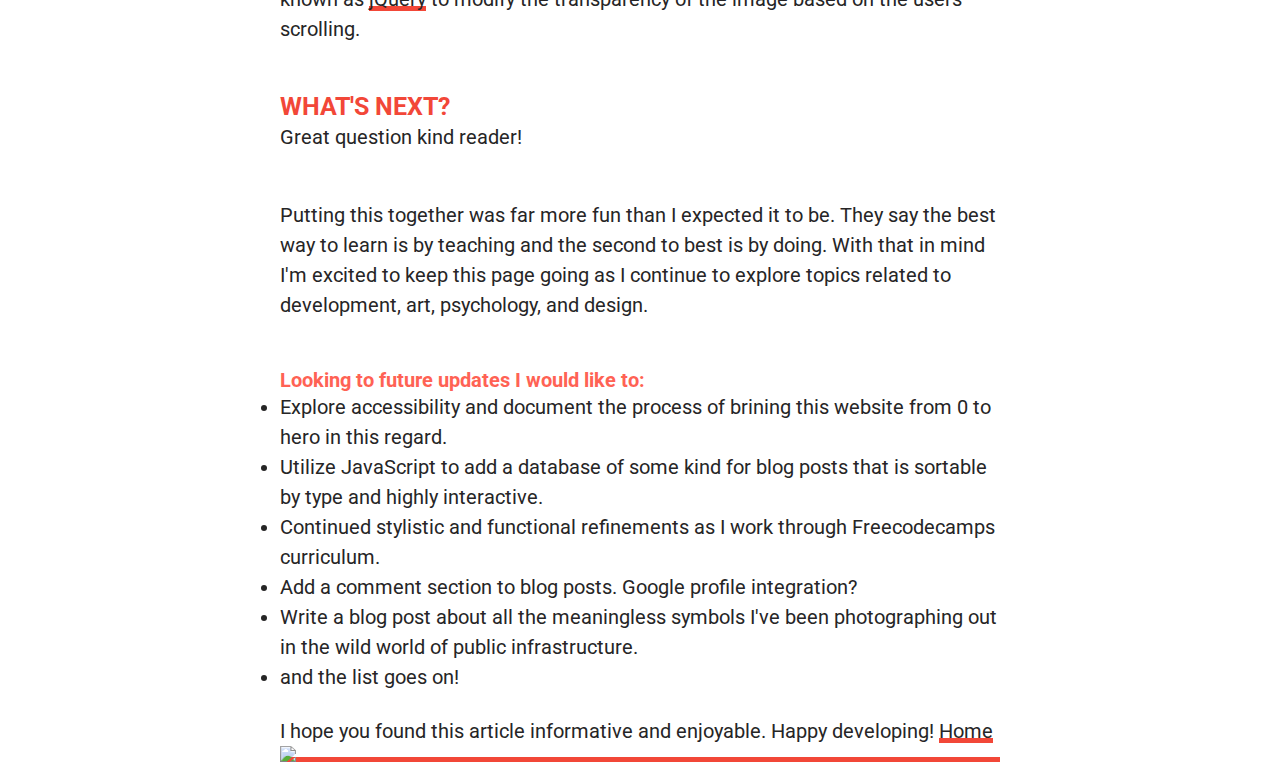
==== commit 8b7333ce: "Home page version 2" ====
--- a/posts/FirstPost.html
+++ b/posts/FirstPost.html
@@ -10,7 +10,6 @@
 		<link rel="stylesheet" href="../styles/article.css">
 		<link rel="stylesheet" href="../styles/figure.css">
 		<link rel="stylesheet" href="../styles/text.css">
-		<link rel="stylesheet" href="../styles/styles.css">
     <script src="https://ajax.googleapis.com/ajax/libs/jquery/3.4.1/jquery.min.js"></script>
     <script src="../scripts/script.js"></script>
 	</head>
@@ -137,11 +136,11 @@
 			<div>
 			<br></div>
 			<p class="nospace">
-				I hope you found this article informative and enjoyable. Happy developing!
+				I hope you found this article informative and enjoyable. Happy developing! <a href= ../index.html> Home <a>
 			</p>
-			<figure class="size-2 paddingbottom">
+			<figure class="size-2">
 				<img src=https://media2.giphy.com/media/WHLkrmepTUxa0/giphy.gif>
 			</figure>
 		</article>
-    </body>
+  	</body>
 </html>
--- a/styles/article.css
+++ b/styles/article.css
@@ -5,6 +5,12 @@
 	grid-template-columns: 1fr 0.5in [start] 1.25in 5in 1.25in [end] 0.5in 1fr;
 }
 
+a { box-shadow: inset 0 -0.25em #F24738; }
+a:hover {
+  transition: .5s;
+  background: #F24738;
+ }
+
 article * { grid-column: start / end; }
 
 @media (max-width: 8.5in) {
--- a/styles/text.css
+++ b/styles/text.css
@@ -9,11 +9,5 @@
 figcaption p { font: 400 1.0rem/1.5 "Roboto"; color: #737372; }
 ul           { font: 400 1.0rem/1.5 "Roboto"; color: #262526; }
 
-a { box-shadow: inset 0 -0.25em #F24738; }
-a:hover {
-  transition: .5s;
-  background: #F24738;
- }
-
 @media (max-width: 8.5in) { :root { font-size: 18px; } }
 @media (max-width: 5.0in) { :root { font-size: 16px; } }
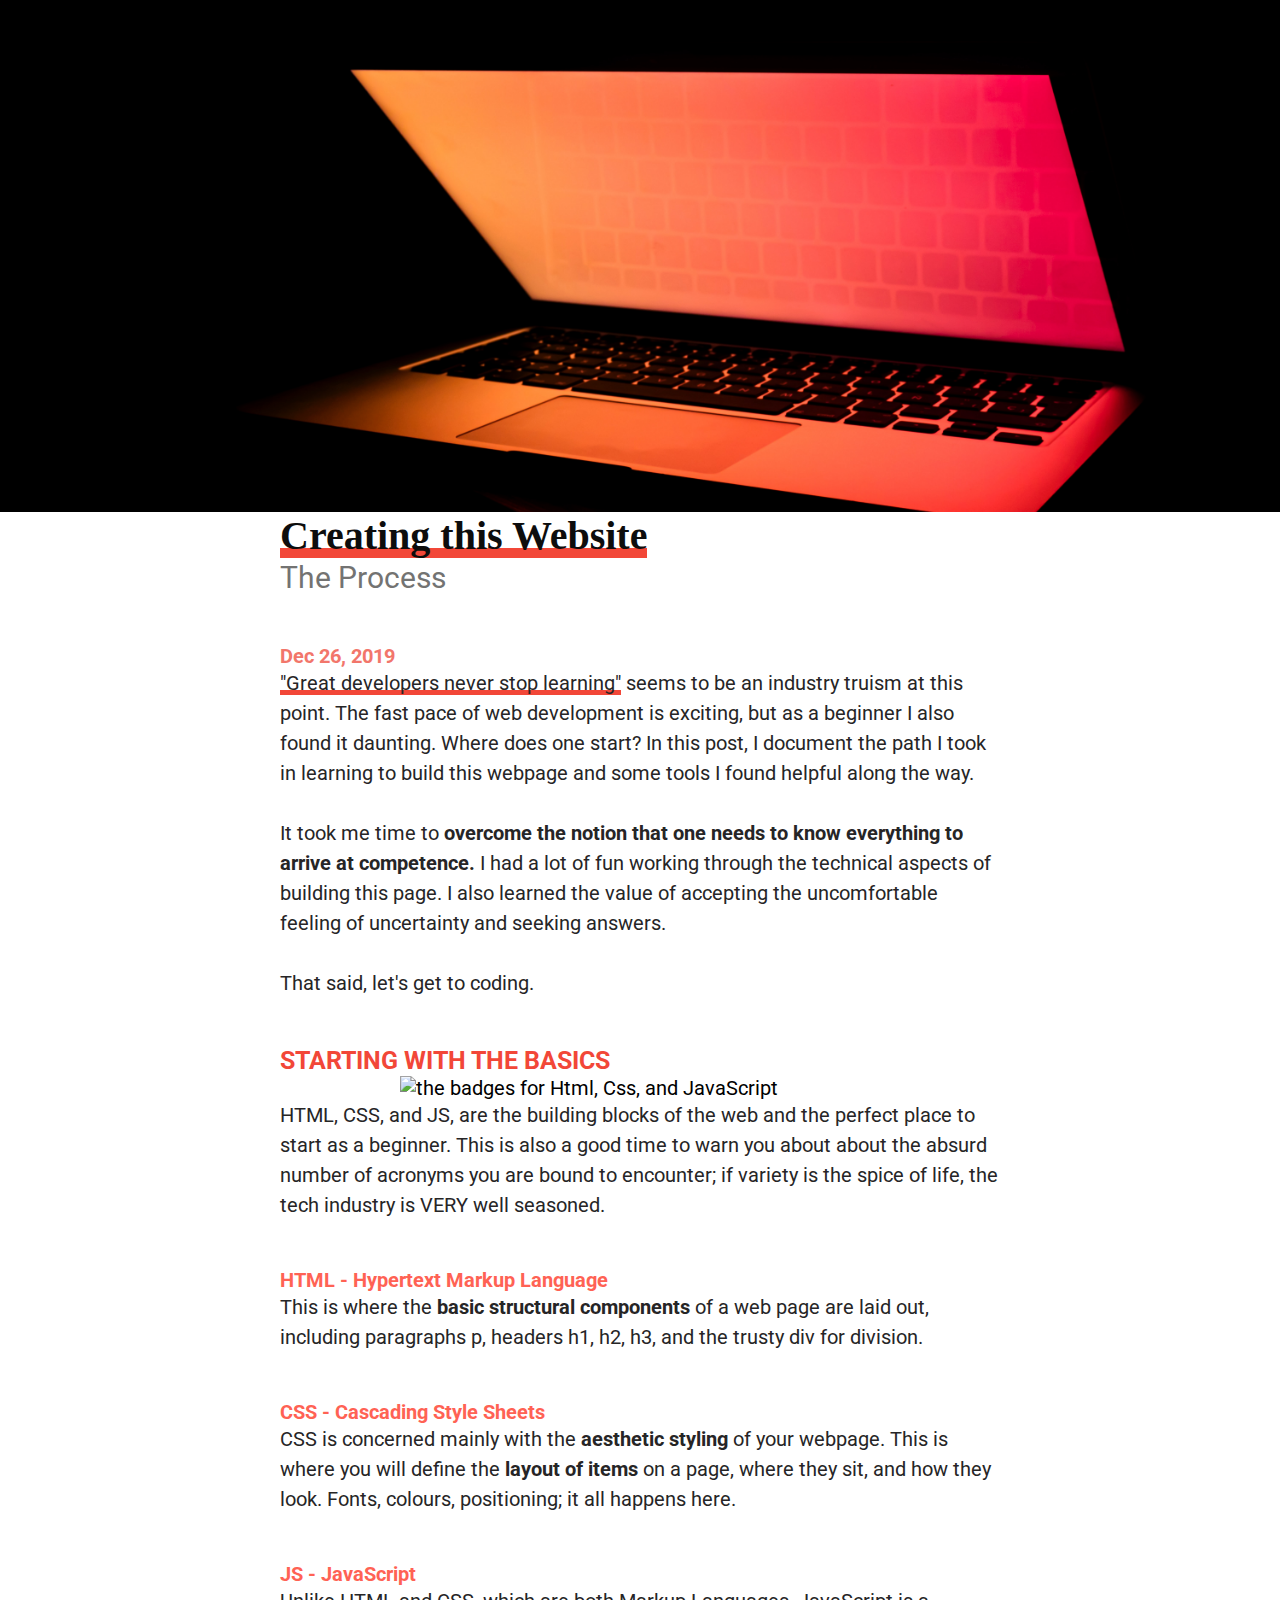
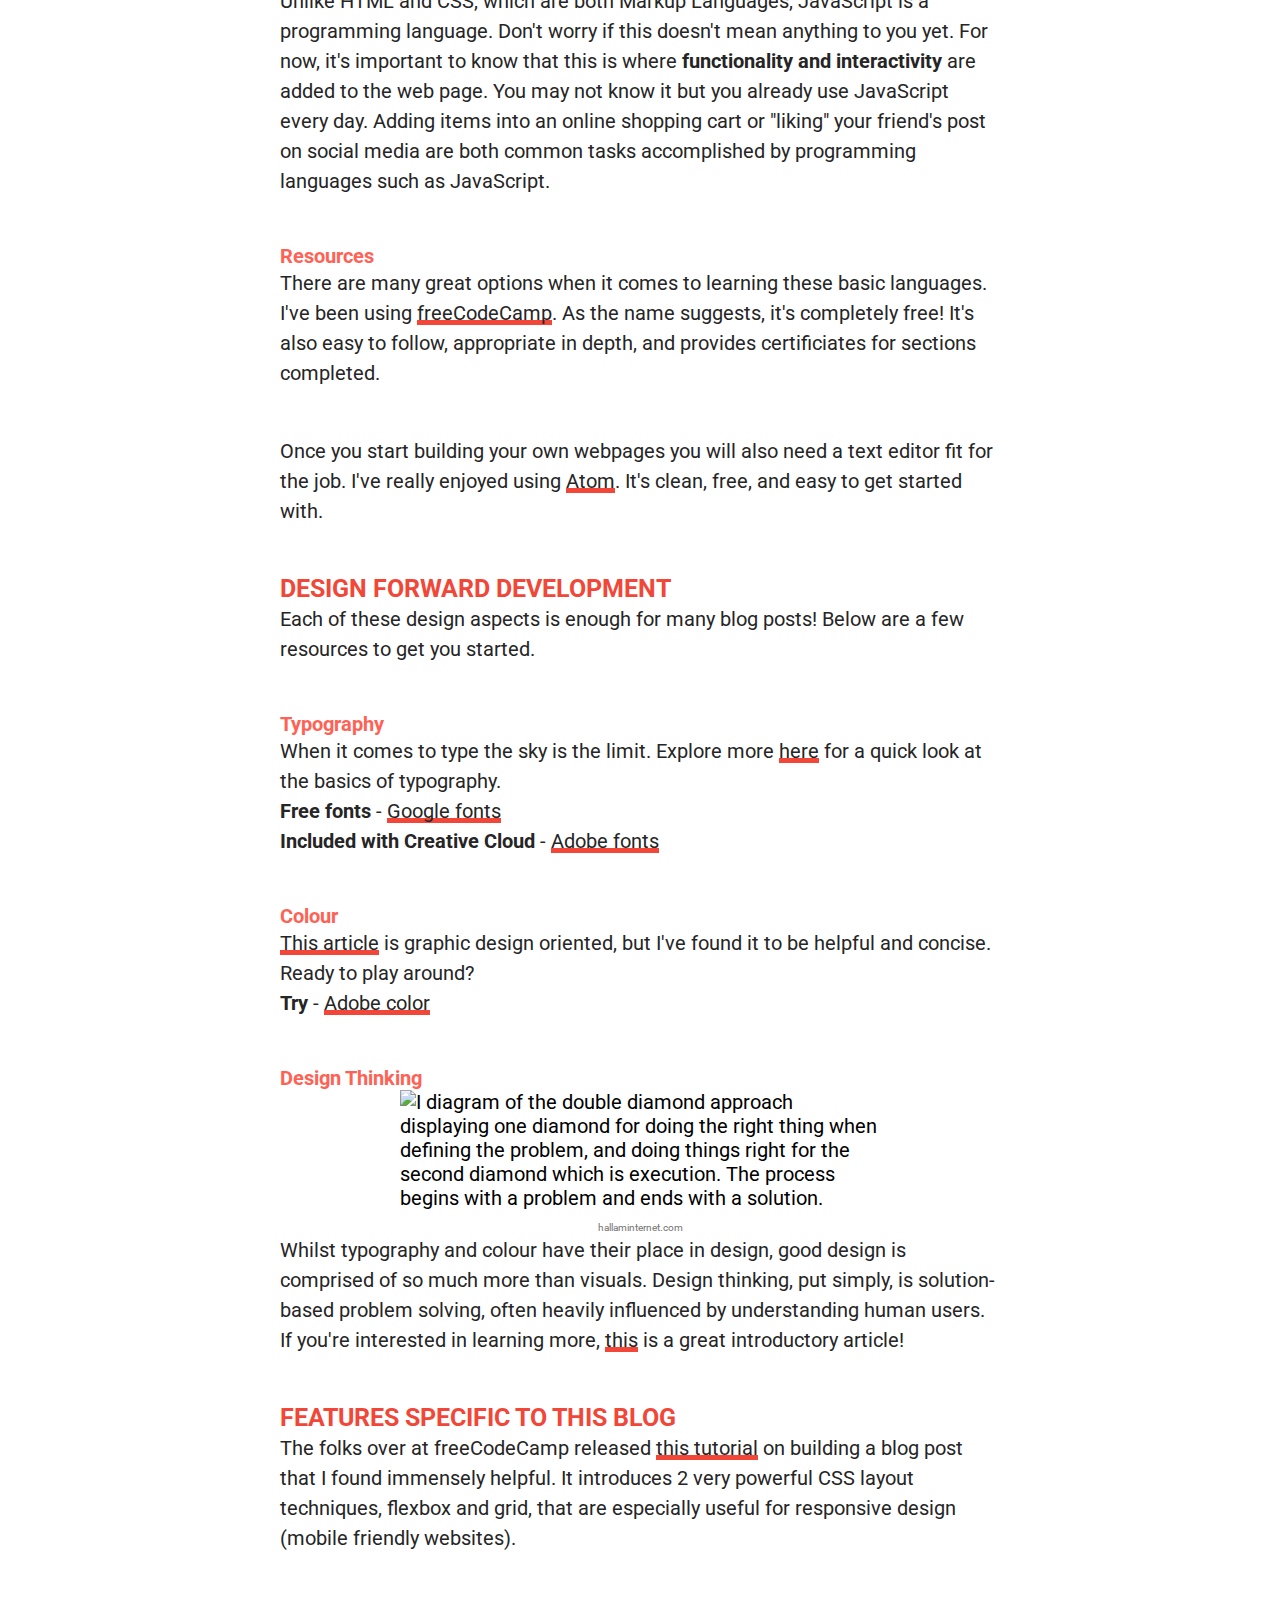
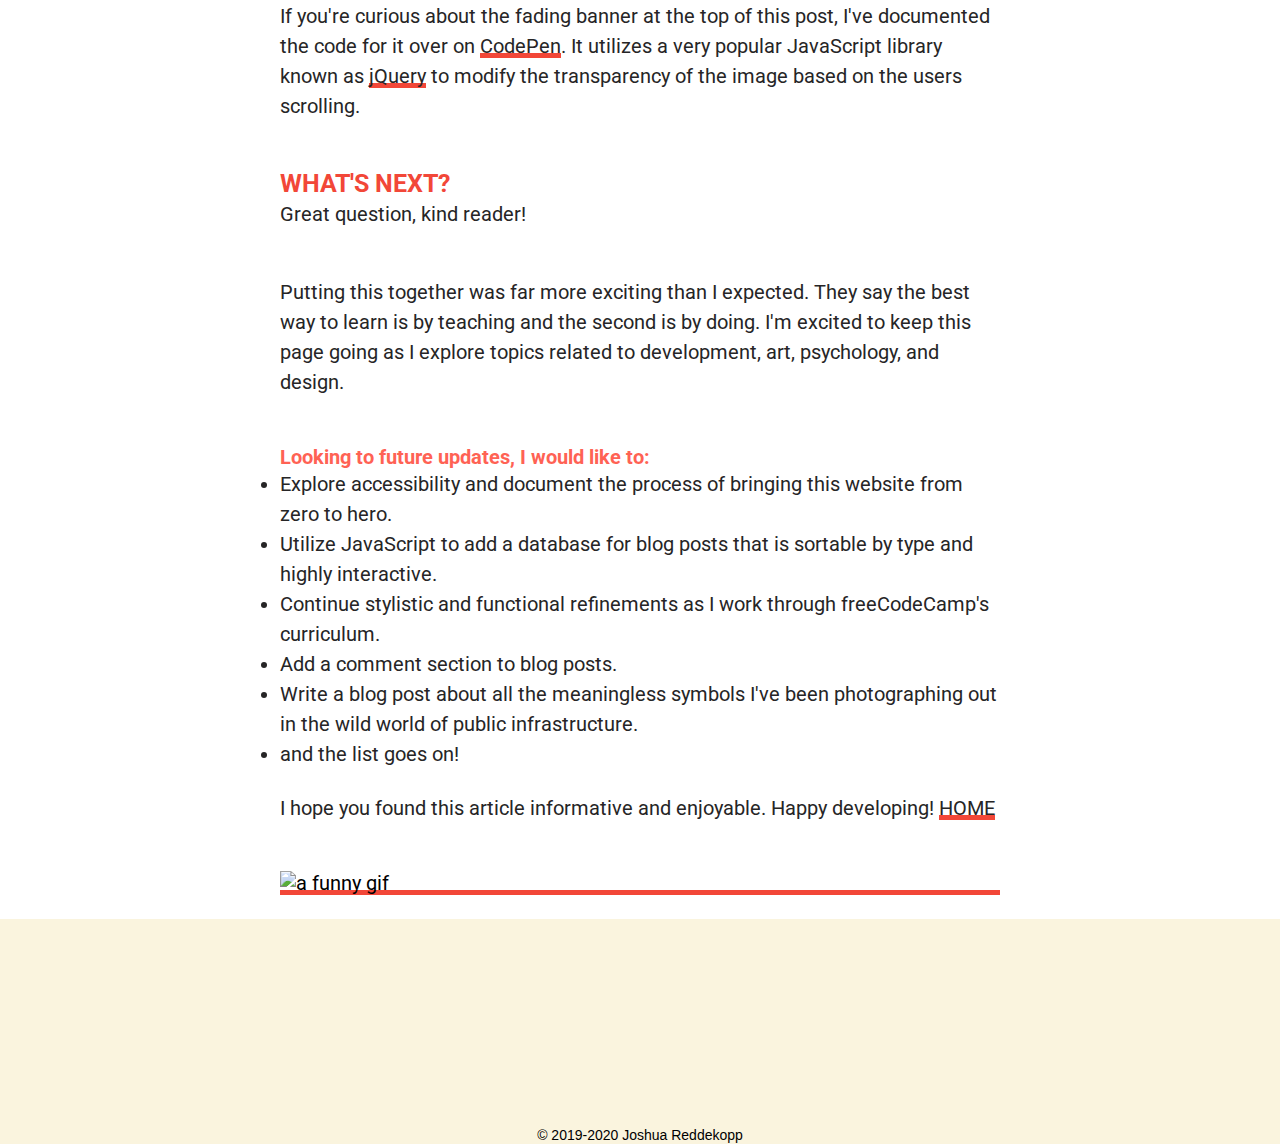
==== commit 56e3ecba: "Home page refinements added," ====
--- a/posts/FirstPost.html
+++ b/posts/FirstPost.html
@@ -2,7 +2,7 @@
 <html>
 	<head>
 		<meta charset="UTF-8">
-		<title>Post 1</title>
+		<title>Creating this Webiste</title>
 		<meta name="viewport" content="width=device-width, initial-scale=1">
 		<link rel="stylesheet" href="https://fonts.googleapis.com/css?family=Roboto:400,400i,500,500i,700,700i,900,900i">
         <link rel="stylesheet" href="../styles/reset.css">
@@ -10,29 +10,31 @@
 		<link rel="stylesheet" href="../styles/article.css">
 		<link rel="stylesheet" href="../styles/figure.css">
 		<link rel="stylesheet" href="../styles/text.css">
+		<link rel="stylesheet" href="../styles/footer.css">
+		<link rel="stylesheet" href="https://use.typekit.net/uyn1dom.css">
     <script src="https://ajax.googleapis.com/ajax/libs/jquery/3.4.1/jquery.min.js"></script>
     <script src="../scripts/script.js"></script>
 	</head>
     <body>
 		<article>
 			<figure class="size-4">
-				<img class="topbanner" src="../images/laptop_red_glow.jpg">
+				<img class="topbanner" src="../images/laptop_red_glow.jpg" alt="a halfway open laptop">
 			</figure>
 
-			<h1><a href="#top">Creating this website</a></h1>
-			<h2>The process</h2>
+			<h1><a href="#top">Creating this Website</a></h1>
+			<h2>The Process</h2>
 
 			<time datetime="26-12-2019">Dec 26, 2019</time>
 			<p>
 				<a href=https://towardsdatascience.com/great-developers-never-stop-learning-77b9ce867eac target="_blank">"Great developers never stop learning"</a>
-				seems to be an industry truism at this point. The fast pace of web development is exciting but as a beginner, I also found it daunting, where does one start?
+				seems to be an industry truism at this point. The fast pace of web development is exciting, but as a beginner I also found it daunting. Where does one start?
 				In this post, I document the path I took in learning to build this webpage and some tools I found helpful along the way. <br>
 				<br>
 				It took me time to <strong>overcome the notion that one needs to know everything to arrive at competence.</strong>
-				I had a lot of fun working through the technical aspects of building this page, I also learned the value of accepting that uncomfortable
-				feeling of not knowing all the answers and searching them out. <br>
+				I had a lot of fun working through the technical aspects of building this page. I also learned the value of accepting the uncomfortable
+				feeling of uncertainty and seeking answers. <br>
 				<br>
-				While I get down from my matchbox please buckle up your... coding pants? Because we're about to get started!
+				That said, let's get to coding.
 			</p>
 
 			<!-- <figure class="size-2 paddingbottom">
@@ -41,45 +43,45 @@
 
 			<h3>STARTING WITH THE BASICS</h3>
 				<figure class="size-1">
-					<img src=https://skywell.software/wp-content/uploads/2019/01/javascript-vs-html-vs-css-1024x683.jpg>
+					<img src=https://skywell.software/wp-content/uploads/2019/01/javascript-vs-html-vs-css-1024x683.jpg alt="the badges for Html, Css, and JavaScript">
 				</figure>
 
-				<p>HTML, CSS, and JS, are the building blocks for the web and the perfect place to start as a beginner. This is also a good
-					time to warn you about about the absurd number of acronyms you are bound to encounter. If variety is the spice of life the
-				 	tech inustry is VERY well seasoned.</p>
+				<p>HTML, CSS, and JS, are the building blocks of the web and the perfect place to start as a beginner. This is also a good
+					time to warn you about about the absurd number of acronyms you are bound to encounter; if variety is the spice of life, the
+				 	tech industry is VERY well seasoned.</p>
 
 				<h4>HTML - Hypertext Markup Language</h4>
 
-				<p>This is where the <strong>basic structural components</strong> of a web page are laid out including paragraphs p, headers h1, h2, h3, and the trusty div for division. </p>
+				<p>This is where the <strong>basic structural components</strong> of a web page are laid out, including paragraphs p, headers h1, h2, h3, and the trusty div for division. </p>
 
 				<h4>CSS - Cascading Style Sheets</h4>
 
-				<p>CSS is concerned mainly with the <strong>aesthetic styling</strong> of your webpage. This is where you will define the <strong>layout of items</strong> on a page sit and how they look.
+				<p>CSS is concerned mainly with the <strong>aesthetic styling</strong> of your webpage. This is where you will define the <strong>layout of items</strong> on a page, where they sit, and how they look.
 					 Fonts, colours, positioning; it all happens here.</p>
 
 				<h4>JS - JavaScript </h4>
 
 				<p>Unlike HTML and CSS, which are both Markup Languages, JavaScript is a programming language.
 					Don't worry if this doesn't mean anything to you yet. For now, it's important to know that this is where <strong>functionality and interactivity</strong> are added to the web page.
-					You may not know it but you already use javascript every day. Adding items into an online shopping cart on or "liking" your friends post on
+					You may not know it but you already use JavaScript every day. Adding items into an online shopping cart or "liking" your friend's post on
 					social media are both common tasks accomplished by programming languages such as JavaScript.</p>
 
 				<h4> Resources </h4>
 
-				<p>There are many great options when it comes to learning these basic languages. I've been using <a href=http://freecodecamp.org target="_blank">freecodecamp</a>.
-					As the name suggests it's completely free! It's also easy to follow, appropriate in depth, and provides certificiates for sections completed. </p>
+				<p>There are many great options when it comes to learning these basic languages. I've been using <a href=http://freecodecamp.org target="_blank">freeCodeCamp</a>.
+					As the name suggests, it's completely free! It's also easy to follow, appropriate in depth, and provides certificiates for sections completed. </p>
 					<p>
-					Once you start building your own webpages you will also need a text editor fit for the job. I've really enjoyed using <a href=https://atom.io/ target="_blank">atom</a>.
+					Once you start building your own webpages you will also need a text editor fit for the job. I've really enjoyed using <a href=https://atom.io/ target="_blank">Atom</a>.
 					It's clean, free, and easy to get started with.</p>
 
 			<h3>DESIGN FORWARD DEVELOPMENT</h3>
 				<p>
-					Each of these design aspects is enough for many blog posts, below are a few resources to get you started.
+					Each of these design aspects is enough for many blog posts! Below are a few resources to get you started.
 				</p>
 
 				<h4> Typography </h4>
 				<p>
-					When it comes to type the sky really is the limit. Look <a href=https://medium.com/gravitdesigner/typography-elements-everyone-needs-to-understand-5fdea82f470d
+					When it comes to type the sky is the limit. Explore more <a href=https://medium.com/gravitdesigner/typography-elements-everyone-needs-to-understand-5fdea82f470d
 					target="_blank">here</a> for a quick look at the basics of typography. <br>
 					<strong>Free fonts</strong> - <a href=https://fonts.google.com/ target="_blank">Google fonts</a> <br>
 					<strong>Included with Creative Cloud</strong> - <a href=https://fonts.adobe.com/ target="_blank">Adobe fonts</a>
@@ -87,10 +89,9 @@
 
 				<h4> Colour </h4>
 				<p>
-					Once again there is too much to say for even one blog post.
 					<a href=https://medium.com/gravitdesigner/an-easy-approach-to-color-theory-and-graphic-design-8b9287c95e42 target="_blank">
 					This article</a>
-					is graphic design oriented but I've found it to be a helpful and consice.
+					is graphic design oriented, but I've found it to be helpful and concise.
 					Ready to play around? <br>
 					<strong>Try</strong> - <a href=https://color.adobe.com/create target="_blank">Adobe color</a>
 				</p>
@@ -98,49 +99,55 @@
 				<h4> Design Thinking </h4>
 
 				<figure class="size-1">
-					<img src=https://www.hallaminternet.com/wp-content/uploads/2019/01/double-diamond.png>
+					<img src=https://www.hallaminternet.com/wp-content/uploads/2019/01/double-diamond.png alt="I diagram of the double diamond approach displaying one diamond for doing the right thing
+					when defining the problem, and doing things right for the second diamond which is execution. The process begins with a problem and ends with a solution.">
+					<figcaption> hallaminternet.com </figcaption>
 				</figure>
 
-					<p>Typography and colour are a lot of fun, but good design is comprised of so much more than visuals. Design thinking,
-					put simply, is solution based problem solving often heavily influenced by understanding human users.
-					If you're interested in learning more <a href=https://www.interaction-design.org/literature/article/what-is-design-thinking-and-why-is-it-so-popular target="_blank"> this</a>
+					<p> Whilst typography and colour have their place in design, good design is comprised of so much more than visuals. Design thinking,
+					put simply, is solution-based problem solving, often heavily influenced by understanding human users.
+					If you're interested in learning more, <a href=https://www.interaction-design.org/literature/article/what-is-design-thinking-and-why-is-it-so-popular target="_blank"> this</a>
 					is a great introductory article! </p>
 
 			<h3>FEATURES SPECIFIC TO THIS BLOG</h3>
 			<p>
-				The folks over at Freecodecamp released <a href=https://www.freecodecamp.org/news/how-to-design-and-develop-a-beautiful-blog-from-scratch-a0cd1af46845/ target="_blank"> this tutorial</a>
+				The folks over at freeCodeCamp released <a href=https://www.freecodecamp.org/news/how-to-design-and-develop-a-beautiful-blog-from-scratch-a0cd1af46845/ target="_blank"> this tutorial</a>
 				on building a blog post that I found immensely helpful. It introduces 2 very powerful CSS layout techniques, flexbox and grid, that are especially useful for responsive design (mobile friendly websites).
 			</p>
 			<p>
-				If you're curious about the fading banner at the top of this post I've documented the code for it over on <a href=https://codepen.io/Joshuared/pen/VwYrNor target="_blank"> CodePen</a>.
+				If you're curious about the fading banner at the top of this post, I've documented the code for it over on <a href=https://codepen.io/Joshuared/pen/VwYrNor target="_blank"> CodePen</a>.
 				It utilizes a very popular JavaScript library known as <a href=https://jquery.com/ target="_blank">jQuery</a> to modify the transparency of the image based on the users scrolling.
 			</p>
 			<h3>WHAT'S NEXT?</h3>
 			<p>
-				Great question kind reader!
+				Great question, kind reader!
 			</p>
 			<p>
-				Putting this together was far more fun than I expected it to be.
-				They say the best way to learn is by teaching and the second to best is by doing.
-				With that in mind I'm excited to keep this page going as I continue to explore topics related to development, art, psychology, and design.
+				Putting this together was far more exciting than I expected.
+				They say the best way to learn is by teaching and the second is by doing.
+				I'm excited to keep this page going as I explore topics related to development, art, psychology, and design.
 			</p>
-			<h4> Looking to future updates I would like to: </h4>
+			<h4> Looking to future updates, I would like to: </h4>
 			<ul>
-				<li>Explore accessibility and document the process of brining this website from 0 to hero in this regard.</li>
-				<li>Utilize JavaScript to add a database of some kind for blog posts that is sortable by type and highly interactive.</li>
-				<li>Continued stylistic and functional refinements as I work through Freecodecamps curriculum.</li>
-				<li>Add a comment section to blog posts. Google profile integration?</li>
+				<li>Explore accessibility and document the process of bringing this website from zero to hero.</li>
+				<li>Utilize JavaScript to add a database for blog posts that is sortable by type and highly interactive.</li>
+				<li>Continue stylistic and functional refinements as I work through freeCodeCamp's curriculum.</li>
+				<li>Add a comment section to blog posts.</li>
 				<li>Write a blog post about all the meaningless symbols I've been photographing out in the wild world of public infrastructure.</li>
 				<li>and the list goes on!</li>
 			</ul>
 			<div>
 			<br></div>
-			<p class="nospace">
-				I hope you found this article informative and enjoyable. Happy developing! <a href= ../index.html> Home <a>
+			<p>
+				I hope you found this article informative and enjoyable. Happy developing! <a href= ../index.html> HOME <a>
 			</p>
 			<figure class="size-2">
-				<img src=https://media2.giphy.com/media/WHLkrmepTUxa0/giphy.gif>
+				<img src=https://media2.giphy.com/media/WHLkrmepTUxa0/giphy.gif alt="a funny gif">
 			</figure>
 		</article>
+		<br>
+		<div class="footer">
+			<div class=cw>© 2019-2020 Joshua Reddekopp</div>
+		</div>
   	</body>
 </html>
--- a/styles/text.css
+++ b/styles/text.css
@@ -1,12 +1,12 @@
 h2, p { margin-bottom: 2.4rem; }
 
-h1           { font: 700 2.0rem/1.2 "Roboto"; color: #0D0D0D; }
+h1           { font: 700 2.0rem/1.2 "interstate"; color: #0D0D0D; }
 h2           { font: 400 1.5rem/1.2 "Roboto"; color: #737372; }
 time         { font: 700 1.0rem/1.2 "Roboto"; color: #F2766B; }
 h3           { font: 700 1.25rem/1.2 "Roboto"; color: #F24738;}
 h4           { font: 700 1.0rem/1.2 "Roboto"; color: #FF6254; }
 p            { font: 400 1.0rem/1.5 "Roboto"; color: #262526; }
-figcaption p { font: 400 1.0rem/1.5 "Roboto"; color: #737372; }
+figcaption   { font: 400 .5rem/1.5 "Roboto"; color: #737372; }
 ul           { font: 400 1.0rem/1.5 "Roboto"; color: #262526; }
 
 @media (max-width: 8.5in) { :root { font-size: 18px; } }
--- a/styles/footer.css
+++ b/styles/footer.css
@@ -0,0 +1,19 @@
+.footer {
+  background-color: #FAF4DE;
+  position:relative;
+  margin: auto;
+  height: 25vh;
+  width: 100%;
+  display: table;
+}
+
+.cw {
+  font-family: interstate, sans-serif;
+  font-weight: 300;
+  font-style: normal;
+  font-size: 70%;
+  position:absolute;
+  width:100%;
+  bottom:0;
+  text-align:center;
+}
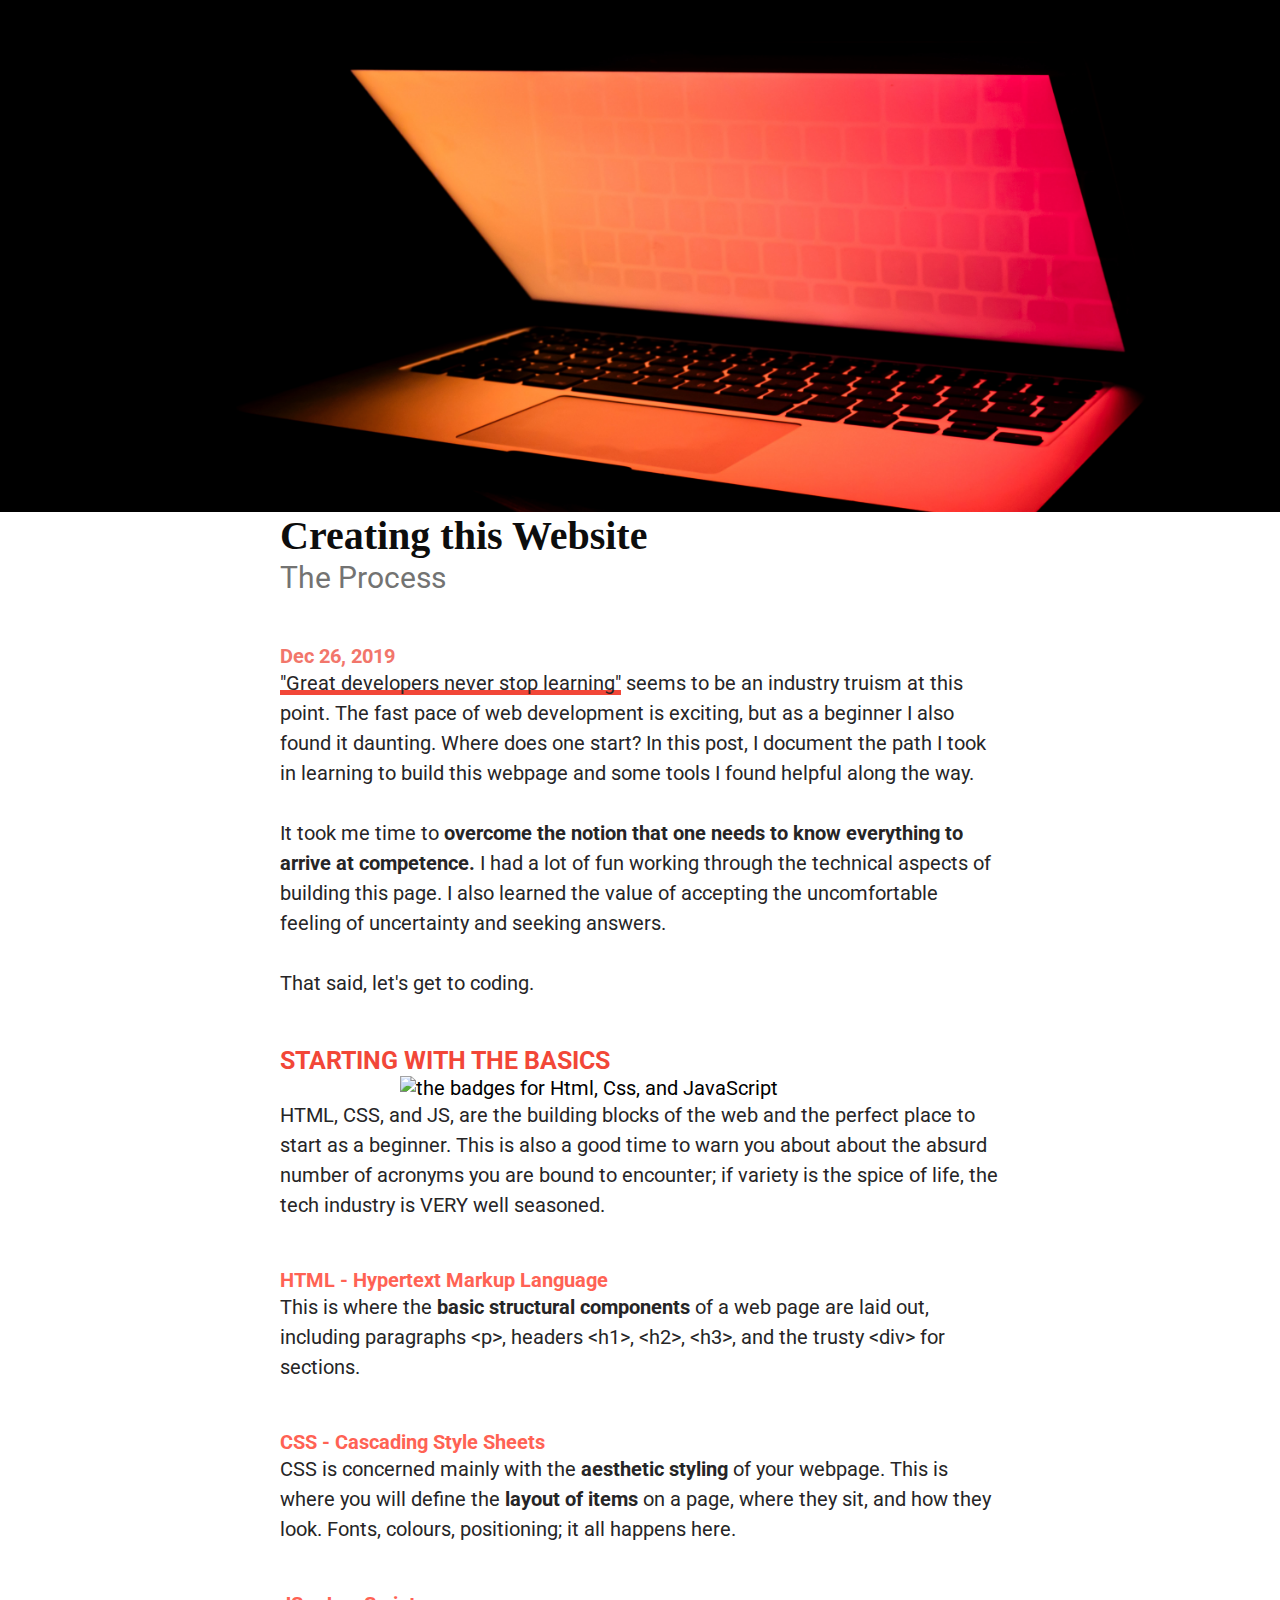
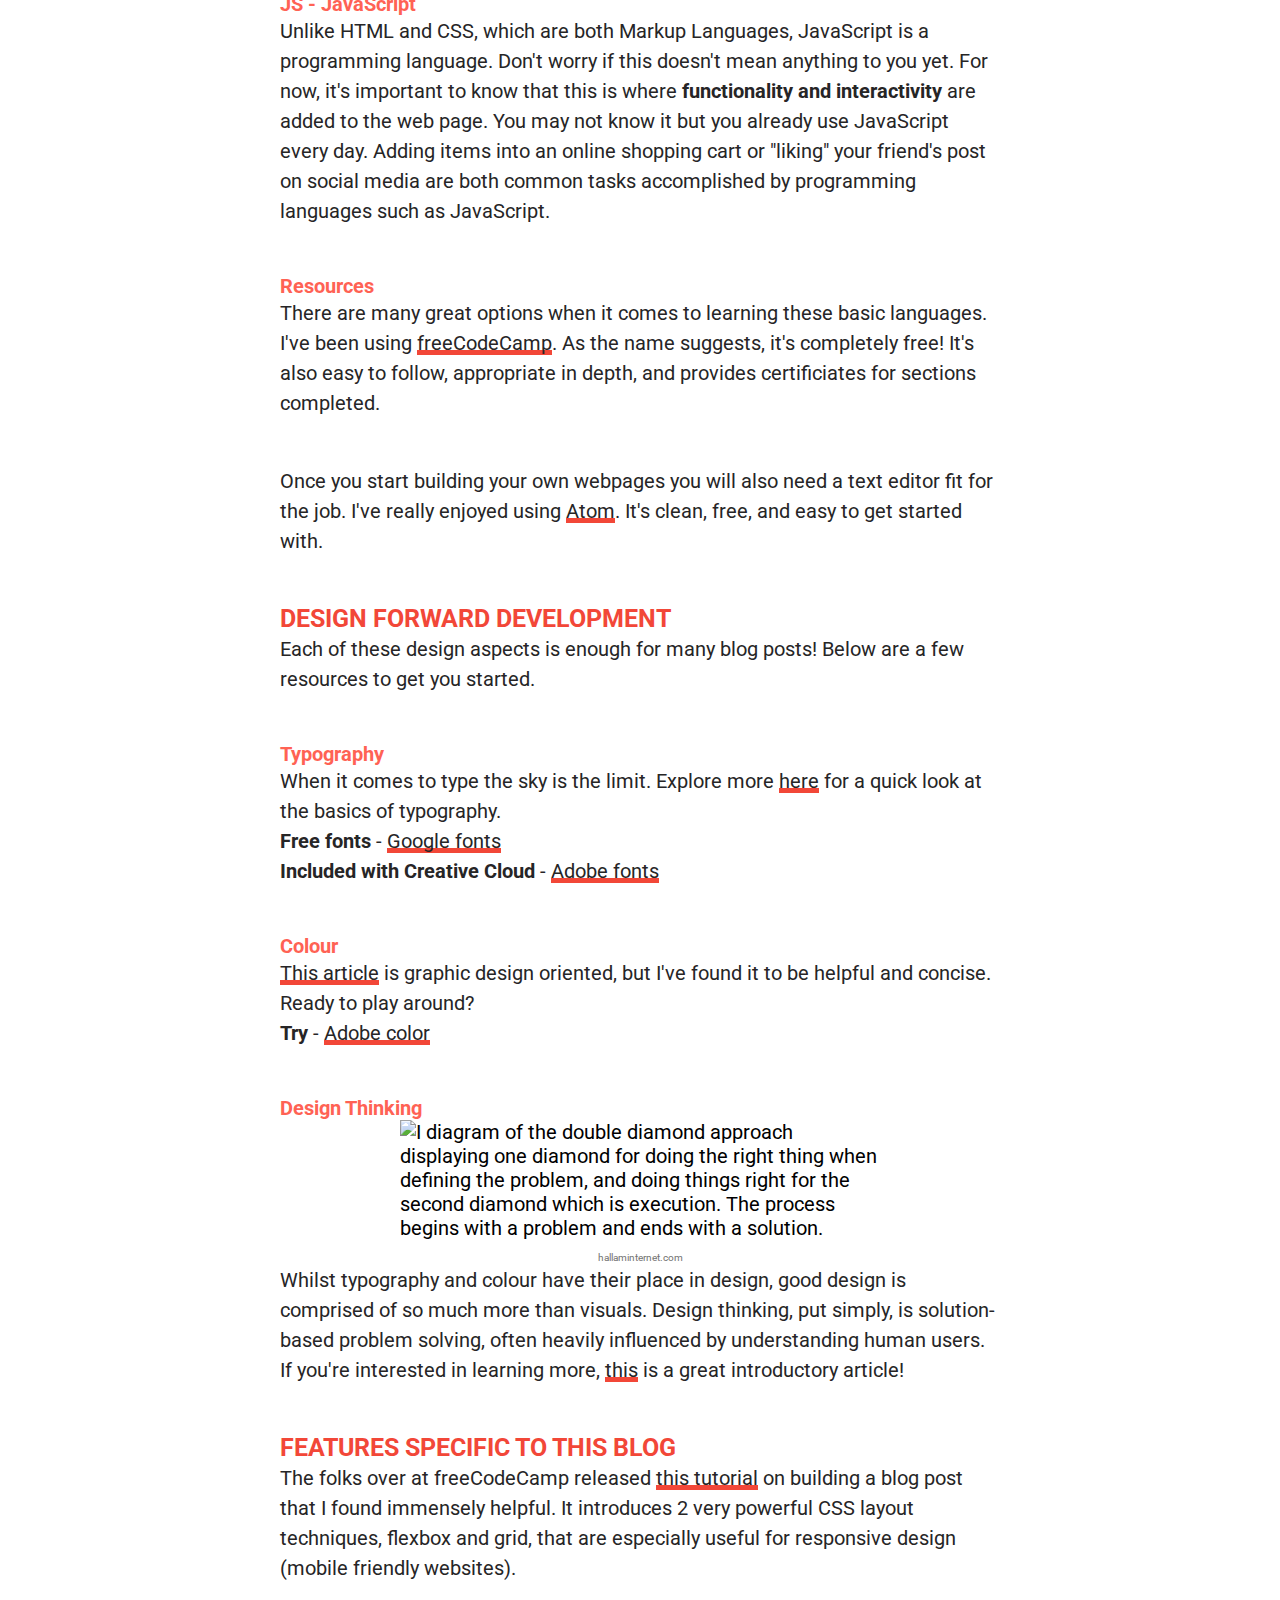
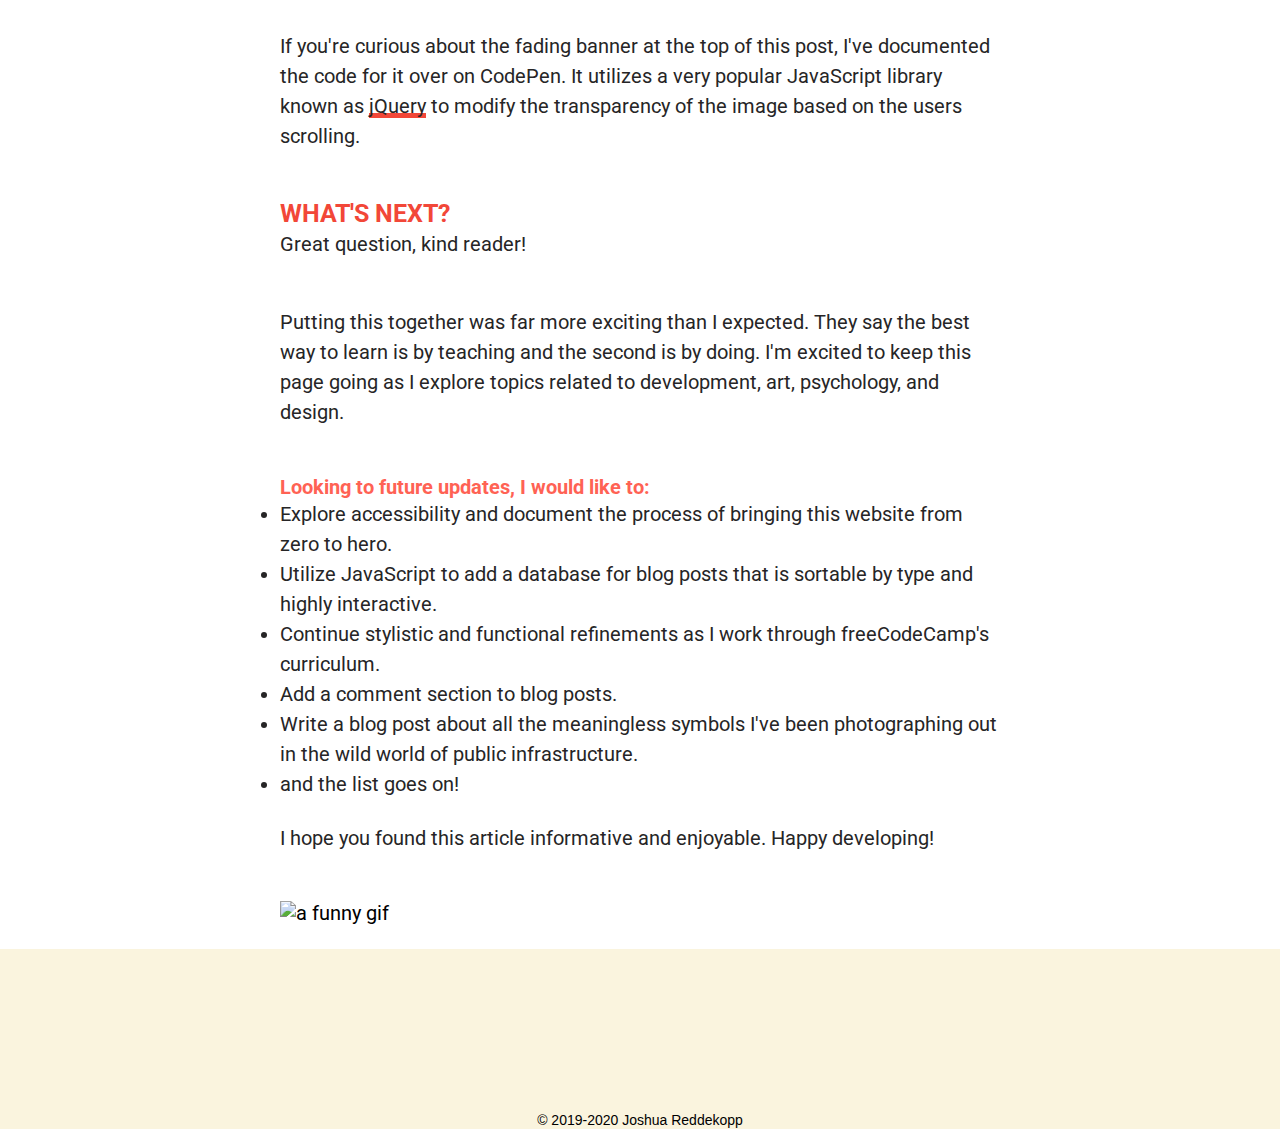
==== commit bc548ab7: "Added click to scroll elements w/ corresponding jQuery. Added footer with social links, other minor " ====
--- a/posts/FirstPost.html
+++ b/posts/FirstPost.html
@@ -12,11 +12,12 @@
 		<link rel="stylesheet" href="../styles/text.css">
 		<link rel="stylesheet" href="../styles/footer.css">
 		<link rel="stylesheet" href="https://use.typekit.net/uyn1dom.css">
+				<script src="https://kit.fontawesome.com/ea9c141fbd.js" crossorigin="anonymous"></script>
     <script src="https://ajax.googleapis.com/ajax/libs/jquery/3.4.1/jquery.min.js"></script>
     <script src="../scripts/script.js"></script>
 	</head>
     <body>
-		<article>
+		<article id="top">
 			<figure class="size-4">
 				<img class="topbanner" src="../images/laptop_red_glow.jpg" alt="a halfway open laptop">
 			</figure>
@@ -26,7 +27,7 @@
 
 			<time datetime="26-12-2019">Dec 26, 2019</time>
 			<p>
-				<a href=https://towardsdatascience.com/great-developers-never-stop-learning-77b9ce867eac target="_blank">"Great developers never stop learning"</a>
+				<a id="red" href=https://towardsdatascience.com/great-developers-never-stop-learning-77b9ce867eac target="_blank">"Great developers never stop learning"</a>
 				seems to be an industry truism at this point. The fast pace of web development is exciting, but as a beginner I also found it daunting. Where does one start?
 				In this post, I document the path I took in learning to build this webpage and some tools I found helpful along the way. <br>
 				<br>
@@ -52,7 +53,7 @@
 
 				<h4>HTML - Hypertext Markup Language</h4>
 
-				<p>This is where the <strong>basic structural components</strong> of a web page are laid out, including paragraphs p, headers h1, h2, h3, and the trusty div for division. </p>
+				<p>This is where the <strong>basic structural components</strong> of a web page are laid out, including paragraphs &lt;p&gt;, headers &lt;h1&gt;, &lt;h2&gt;, &lt;h3&gt;, and the trusty &lt;div&gt; for sections. </p>
 
 				<h4>CSS - Cascading Style Sheets</h4>
 
@@ -68,10 +69,10 @@
 
 				<h4> Resources </h4>
 
-				<p>There are many great options when it comes to learning these basic languages. I've been using <a href=http://freecodecamp.org target="_blank">freeCodeCamp</a>.
+				<p>There are many great options when it comes to learning these basic languages. I've been using <a id="red" href=http://freecodecamp.org target="_blank">freeCodeCamp</a>.
 					As the name suggests, it's completely free! It's also easy to follow, appropriate in depth, and provides certificiates for sections completed. </p>
 					<p>
-					Once you start building your own webpages you will also need a text editor fit for the job. I've really enjoyed using <a href=https://atom.io/ target="_blank">Atom</a>.
+					Once you start building your own webpages you will also need a text editor fit for the job. I've really enjoyed using <a id="red" href=https://atom.io/ target="_blank">Atom</a>.
 					It's clean, free, and easy to get started with.</p>
 
 			<h3>DESIGN FORWARD DEVELOPMENT</h3>
@@ -81,19 +82,19 @@
 
 				<h4> Typography </h4>
 				<p>
-					When it comes to type the sky is the limit. Explore more <a href=https://medium.com/gravitdesigner/typography-elements-everyone-needs-to-understand-5fdea82f470d
+					When it comes to type the sky is the limit. Explore more <a id="red" href=https://medium.com/gravitdesigner/typography-elements-everyone-needs-to-understand-5fdea82f470d
 					target="_blank">here</a> for a quick look at the basics of typography. <br>
-					<strong>Free fonts</strong> - <a href=https://fonts.google.com/ target="_blank">Google fonts</a> <br>
-					<strong>Included with Creative Cloud</strong> - <a href=https://fonts.adobe.com/ target="_blank">Adobe fonts</a>
+					<strong>Free fonts</strong> - <a id="red" href=https://fonts.google.com/ target="_blank">Google fonts</a> <br>
+					<strong>Included with Creative Cloud</strong> - <a id="red" href=https://fonts.adobe.com/ target="_blank">Adobe fonts</a>
 				</p>
 
 				<h4> Colour </h4>
 				<p>
-					<a href=https://medium.com/gravitdesigner/an-easy-approach-to-color-theory-and-graphic-design-8b9287c95e42 target="_blank">
+					<a id="red" href=https://medium.com/gravitdesigner/an-easy-approach-to-color-theory-and-graphic-design-8b9287c95e42 target="_blank">
 					This article</a>
 					is graphic design oriented, but I've found it to be helpful and concise.
 					Ready to play around? <br>
-					<strong>Try</strong> - <a href=https://color.adobe.com/create target="_blank">Adobe color</a>
+					<strong>Try</strong> - <a id="red" href=https://color.adobe.com/create target="_blank">Adobe color</a>
 				</p>
 
 				<h4> Design Thinking </h4>
@@ -106,17 +107,17 @@
 
 					<p> Whilst typography and colour have their place in design, good design is comprised of so much more than visuals. Design thinking,
 					put simply, is solution-based problem solving, often heavily influenced by understanding human users.
-					If you're interested in learning more, <a href=https://www.interaction-design.org/literature/article/what-is-design-thinking-and-why-is-it-so-popular target="_blank"> this</a>
+					If you're interested in learning more, <a id="red" href=https://www.interaction-design.org/literature/article/what-is-design-thinking-and-why-is-it-so-popular target="_blank"> this</a>
 					is a great introductory article! </p>
 
 			<h3>FEATURES SPECIFIC TO THIS BLOG</h3>
 			<p>
-				The folks over at freeCodeCamp released <a href=https://www.freecodecamp.org/news/how-to-design-and-develop-a-beautiful-blog-from-scratch-a0cd1af46845/ target="_blank"> this tutorial</a>
+				The folks over at freeCodeCamp released <a id="red" href=https://www.freecodecamp.org/news/how-to-design-and-develop-a-beautiful-blog-from-scratch-a0cd1af46845/ target="_blank"> this tutorial</a>
 				on building a blog post that I found immensely helpful. It introduces 2 very powerful CSS layout techniques, flexbox and grid, that are especially useful for responsive design (mobile friendly websites).
 			</p>
 			<p>
 				If you're curious about the fading banner at the top of this post, I've documented the code for it over on <a href=https://codepen.io/Joshuared/pen/VwYrNor target="_blank"> CodePen</a>.
-				It utilizes a very popular JavaScript library known as <a href=https://jquery.com/ target="_blank">jQuery</a> to modify the transparency of the image based on the users scrolling.
+				It utilizes a very popular JavaScript library known as <a id="red" href=https://jquery.com/ target="_blank">jQuery</a> to modify the transparency of the image based on the users scrolling.
 			</p>
 			<h3>WHAT'S NEXT?</h3>
 			<p>
@@ -139,7 +140,7 @@
 			<div>
 			<br></div>
 			<p>
-				I hope you found this article informative and enjoyable. Happy developing! <a href= ../index.html> HOME <a>
+				I hope you found this article informative and enjoyable. Happy developing!
 			</p>
 			<figure class="size-2">
 				<img src=https://media2.giphy.com/media/WHLkrmepTUxa0/giphy.gif alt="a funny gif">
@@ -147,7 +148,16 @@
 		</article>
 		<br>
 		<div class="footer">
-			<div class=cw>© 2019-2020 Joshua Reddekopp</div>
+			<div class="bottomNav">
+				<a href="#top"><i class="fas fa-angle-double-up"></i></a>
+				<a href=../index.html><i class="fas fa-home"></i></a>
+			</div>
+			<div class="socials">
+				<a href="https://github.com/JoshuaRedd" target="_blank"><i class="fab fa-github-square"></i></a>
+				<a href="https://www.instagram.com/joshua.ryan.photo/" target="_blank"><i class="fab fa-instagram"></i></a>
+				<a href="https://www.linkedin.com/in/joshua-reddekopp-b2155216a/" target="_blank"><i class="fab fa-linkedin"></i></a>
+			</div>
+			<div class="cw">© 2019-2020 Joshua Reddekopp</div>
 		</div>
   	</body>
 </html>
--- a/styles/article.css
+++ b/styles/article.css
@@ -5,10 +5,13 @@
 	grid-template-columns: 1fr 0.5in [start] 1.25in 5in 1.25in [end] 0.5in 1fr;
 }
 
-a { box-shadow: inset 0 -0.25em #F24738; }
-a:hover {
+#red {
+	box-shadow: inset 0 -0.25em #F24738;
+ }
+#red:hover {
   transition: .5s;
   background: #F24738;
+	border-radius: 8px;
  }
 
 article * { grid-column: start / end; }
--- a/styles/footer.css
+++ b/styles/footer.css
@@ -2,9 +2,22 @@
   background-color: #FAF4DE;
   position:relative;
   margin: auto;
-  height: 25vh;
+  height: 20vh;
   width: 100%;
   display: table;
+}
+
+.bottomNav {
+  text-align: center;
+  font-size: 20pt;
+  width:100%;
+  position: absolute;
+  top:20px;
+}
+
+.fa-angle-double-up:hover , .fa-home:hover {
+  transition: .5s;
+  color: red;
 }
 
 .cw {
@@ -17,3 +30,16 @@
   bottom:0;
   text-align:center;
 }
+
+.socials {
+  text-align: center;
+  font-size: 25pt;
+  position: absolute;
+  bottom: 30px;
+  width:100%;
+}
+
+.fa-github-square:hover , .fa-instagram:hover , .fa-linkedin:hover {
+  transition: .5s;
+  color:red;
+}
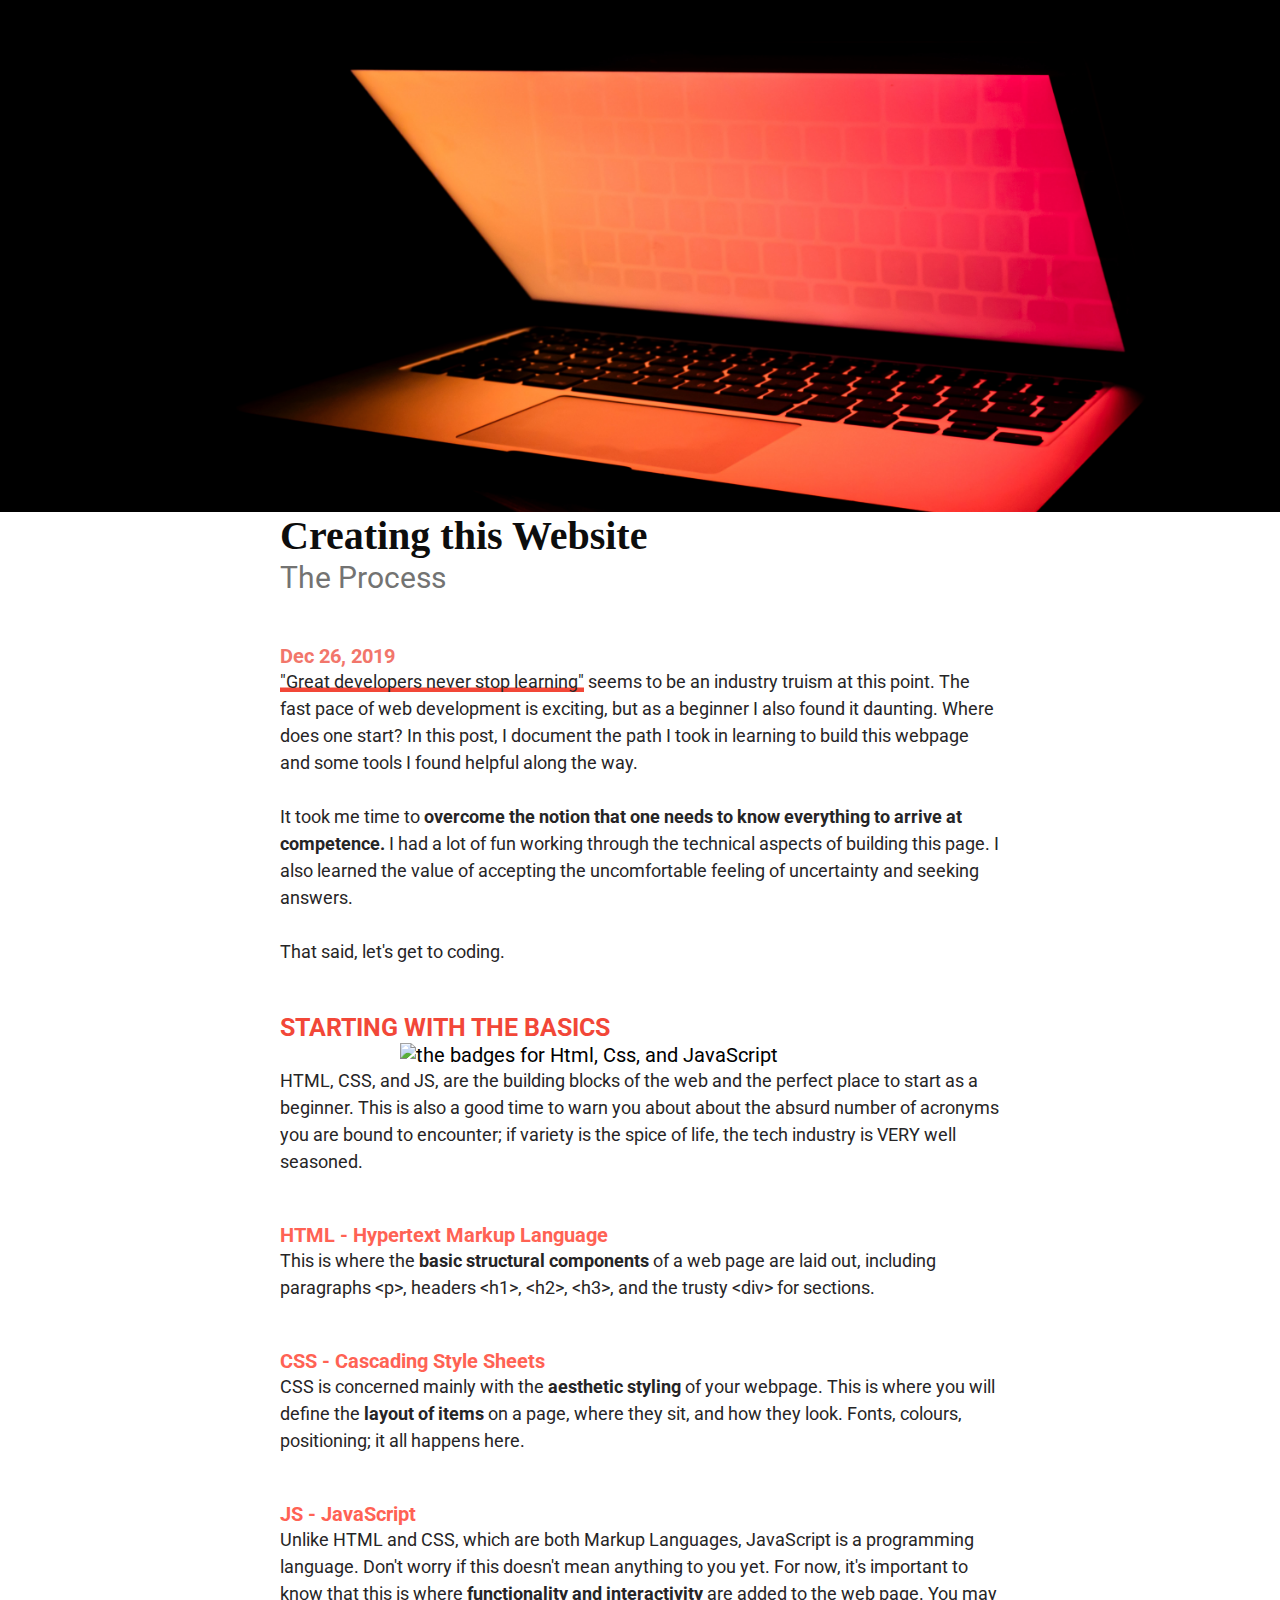
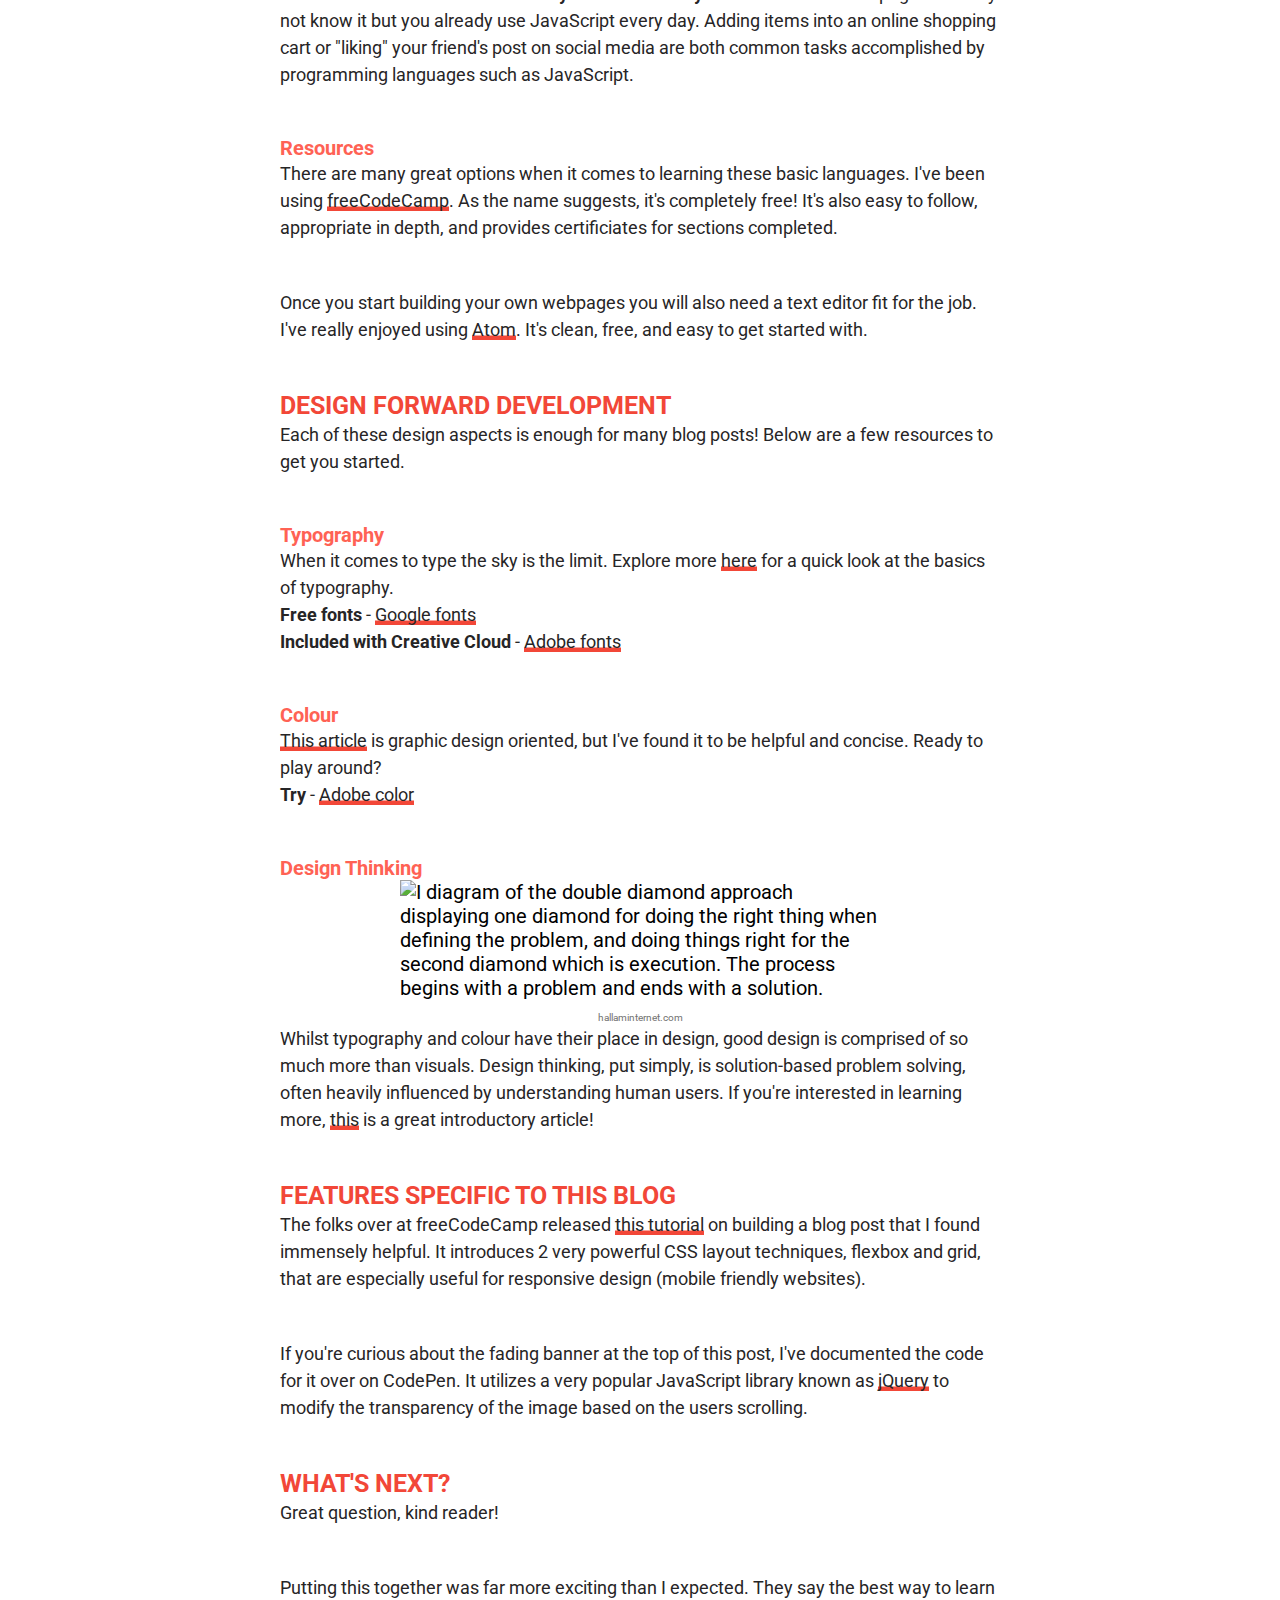
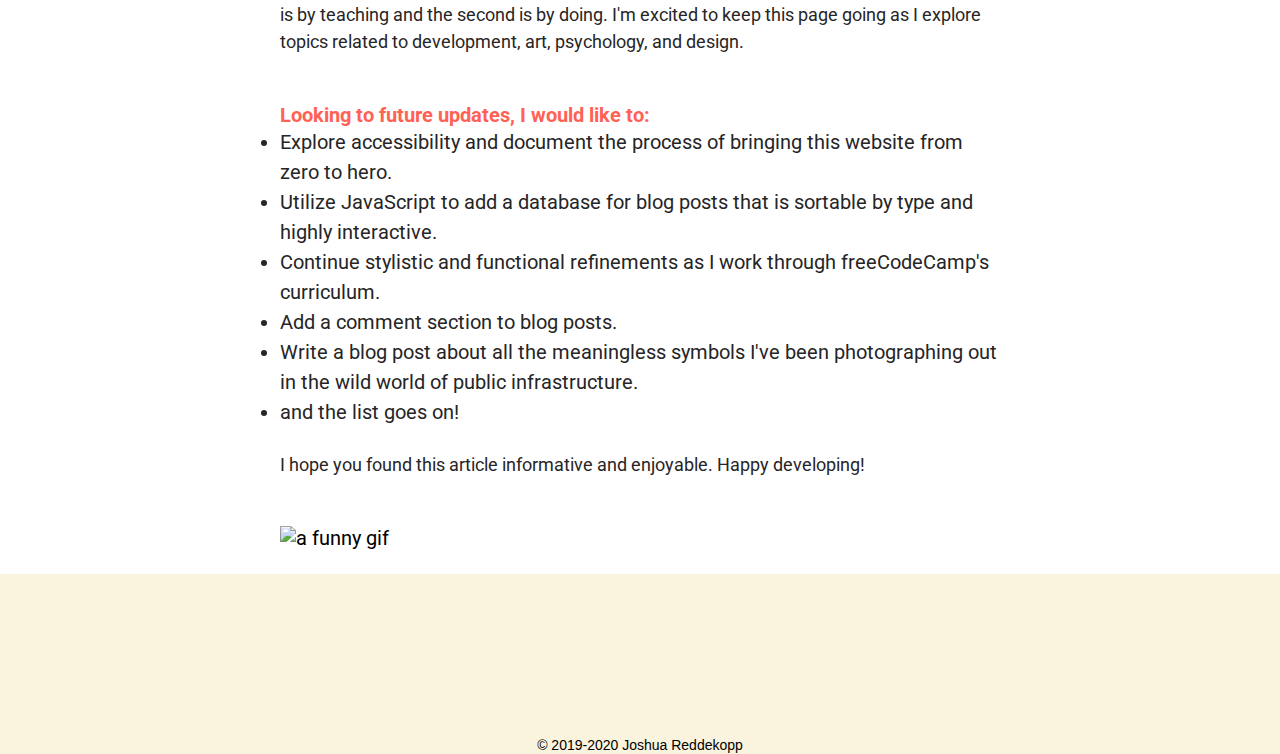
==== commit 59587c19: "Post 2 (Milkshake GUI) Added Minor stylistic updates" ====
--- a/posts/FirstPost.html
+++ b/posts/FirstPost.html
@@ -2,7 +2,7 @@
 <html>
 	<head>
 		<meta charset="UTF-8">
-		<title>Creating this Webiste</title>
+		<title>Creating this Website</title>
 		<meta name="viewport" content="width=device-width, initial-scale=1">
 		<link rel="stylesheet" href="https://fonts.googleapis.com/css?family=Roboto:400,400i,500,500i,700,700i,900,900i">
         <link rel="stylesheet" href="../styles/reset.css">
@@ -12,7 +12,7 @@
 		<link rel="stylesheet" href="../styles/text.css">
 		<link rel="stylesheet" href="../styles/footer.css">
 		<link rel="stylesheet" href="https://use.typekit.net/uyn1dom.css">
-				<script src="https://kit.fontawesome.com/ea9c141fbd.js" crossorigin="anonymous"></script>
+		<script src="https://kit.fontawesome.com/ea9c141fbd.js" crossorigin="anonymous"></script>
     <script src="https://ajax.googleapis.com/ajax/libs/jquery/3.4.1/jquery.min.js"></script>
     <script src="../scripts/script.js"></script>
 	</head>
@@ -154,8 +154,9 @@
 			</div>
 			<div class="socials">
 				<a href="https://github.com/JoshuaRedd" target="_blank"><i class="fab fa-github-square"></i></a>
+				<a href="https://www.behance.net/joshuareddekopp" target="_blank"><i class="fab fa-behance-square"></i></a>
+				<a href="https://www.linkedin.com/in/joshua-reddekopp-b2155216a/" target="_blank"><i class="fab fa-linkedin"></i></a>
 				<a href="https://www.instagram.com/joshua.ryan.photo/" target="_blank"><i class="fab fa-instagram"></i></a>
-				<a href="https://www.linkedin.com/in/joshua-reddekopp-b2155216a/" target="_blank"><i class="fab fa-linkedin"></i></a>
 			</div>
 			<div class="cw">© 2019-2020 Joshua Reddekopp</div>
 		</div>
--- a/styles/text.css
+++ b/styles/text.css
@@ -5,7 +5,7 @@
 time         { font: 700 1.0rem/1.2 "Roboto"; color: #F2766B; }
 h3           { font: 700 1.25rem/1.2 "Roboto"; color: #F24738;}
 h4           { font: 700 1.0rem/1.2 "Roboto"; color: #FF6254; }
-p            { font: 400 1.0rem/1.5 "Roboto"; color: #262526; }
+p            { font: 400 0.9rem/1.5 "Roboto"; color: #262526; }
 figcaption   { font: 400 .5rem/1.5 "Roboto"; color: #737372; }
 ul           { font: 400 1.0rem/1.5 "Roboto"; color: #262526; }
 
--- a/styles/footer.css
+++ b/styles/footer.css
@@ -39,7 +39,7 @@
   width:100%;
 }
 
-.fa-github-square:hover , .fa-instagram:hover , .fa-linkedin:hover {
+.fa-github-square:hover , .fa-instagram:hover , .fa-behance-square:hover , .fa-linkedin:hover {
   transition: .5s;
   color:red;
 }
